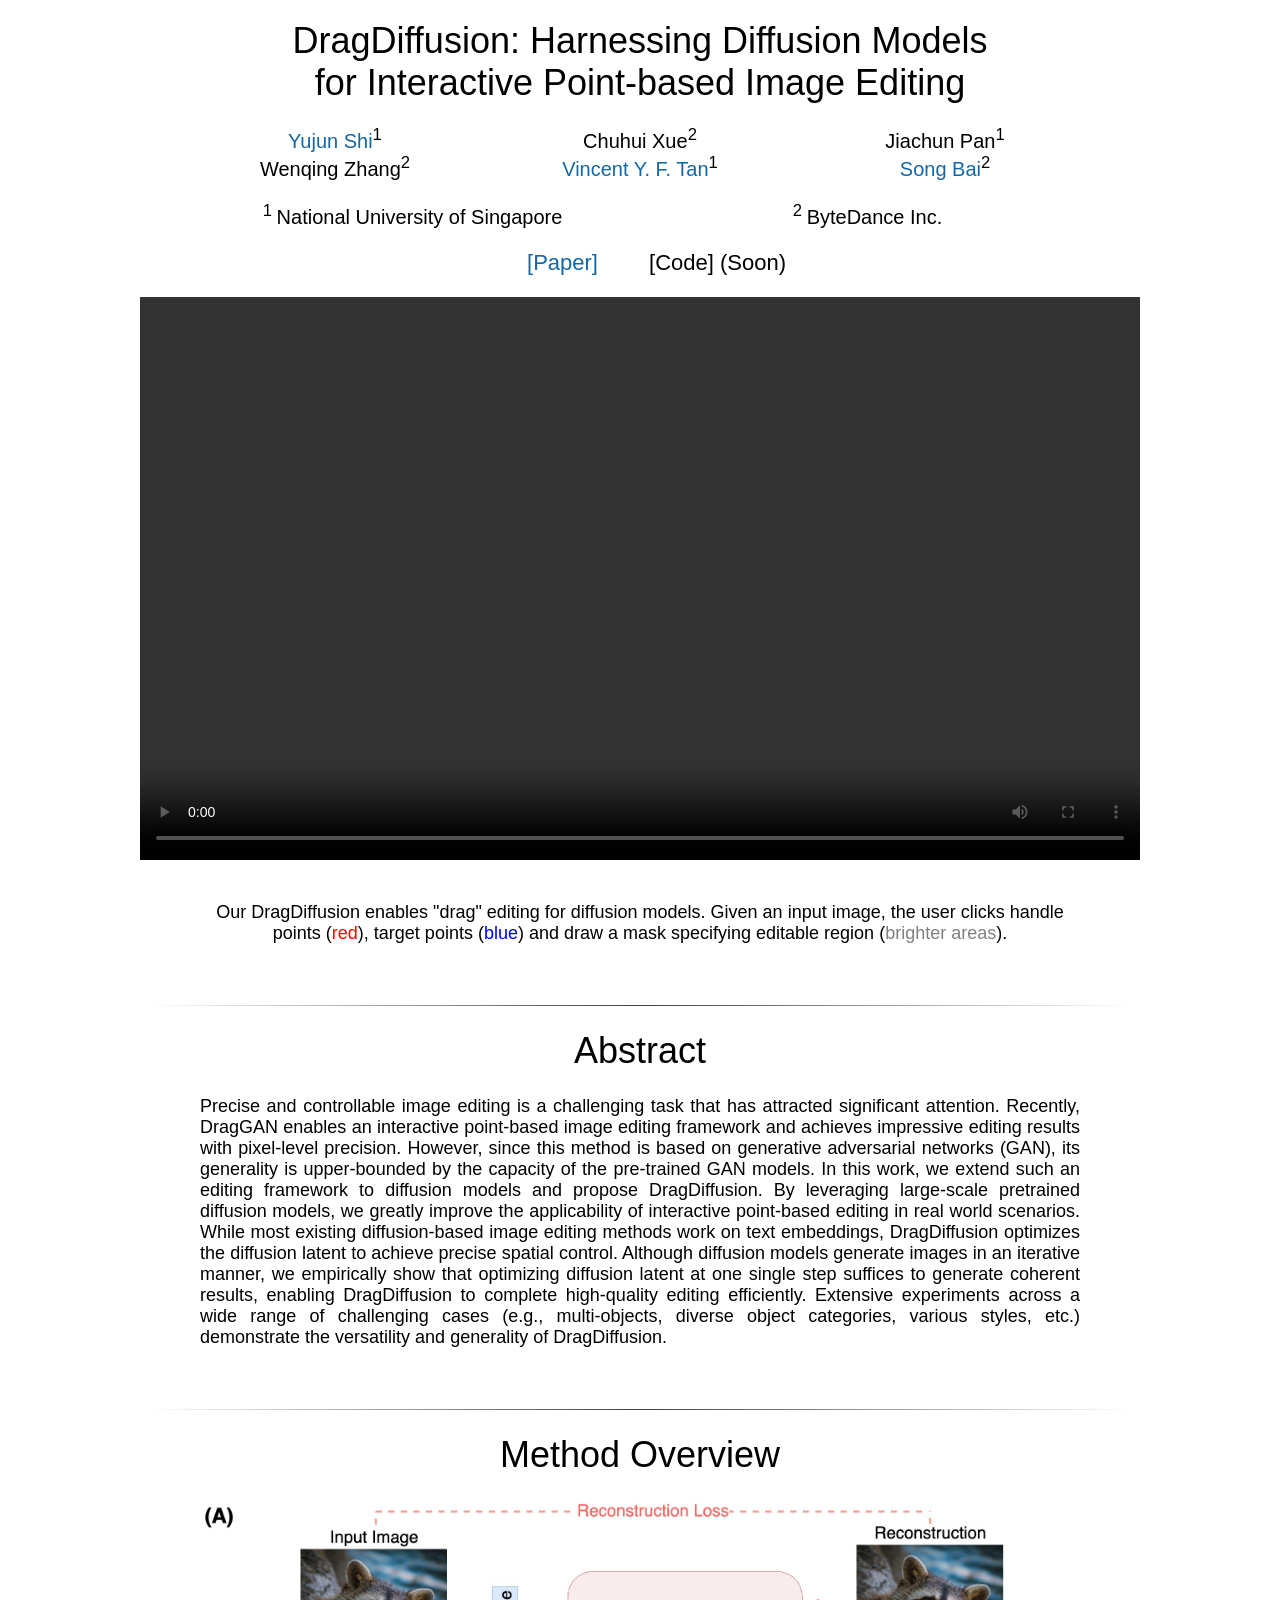
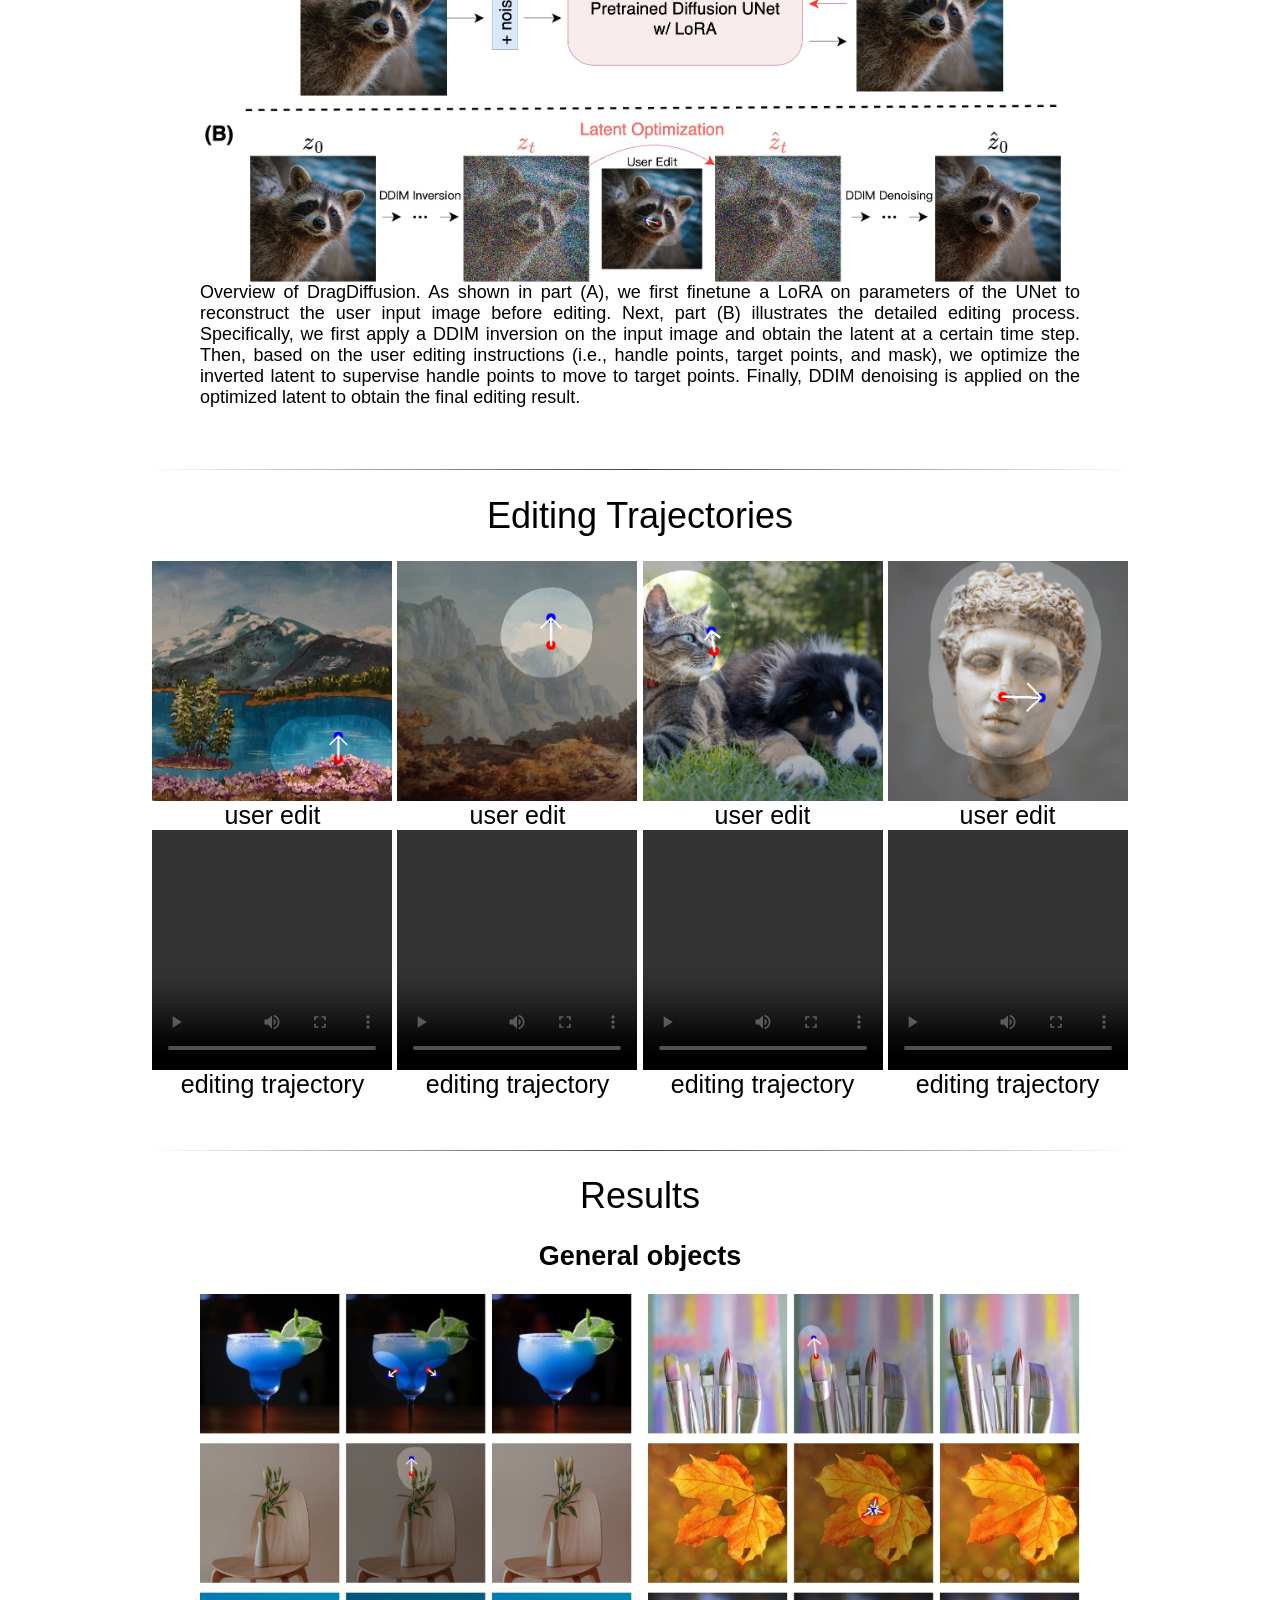
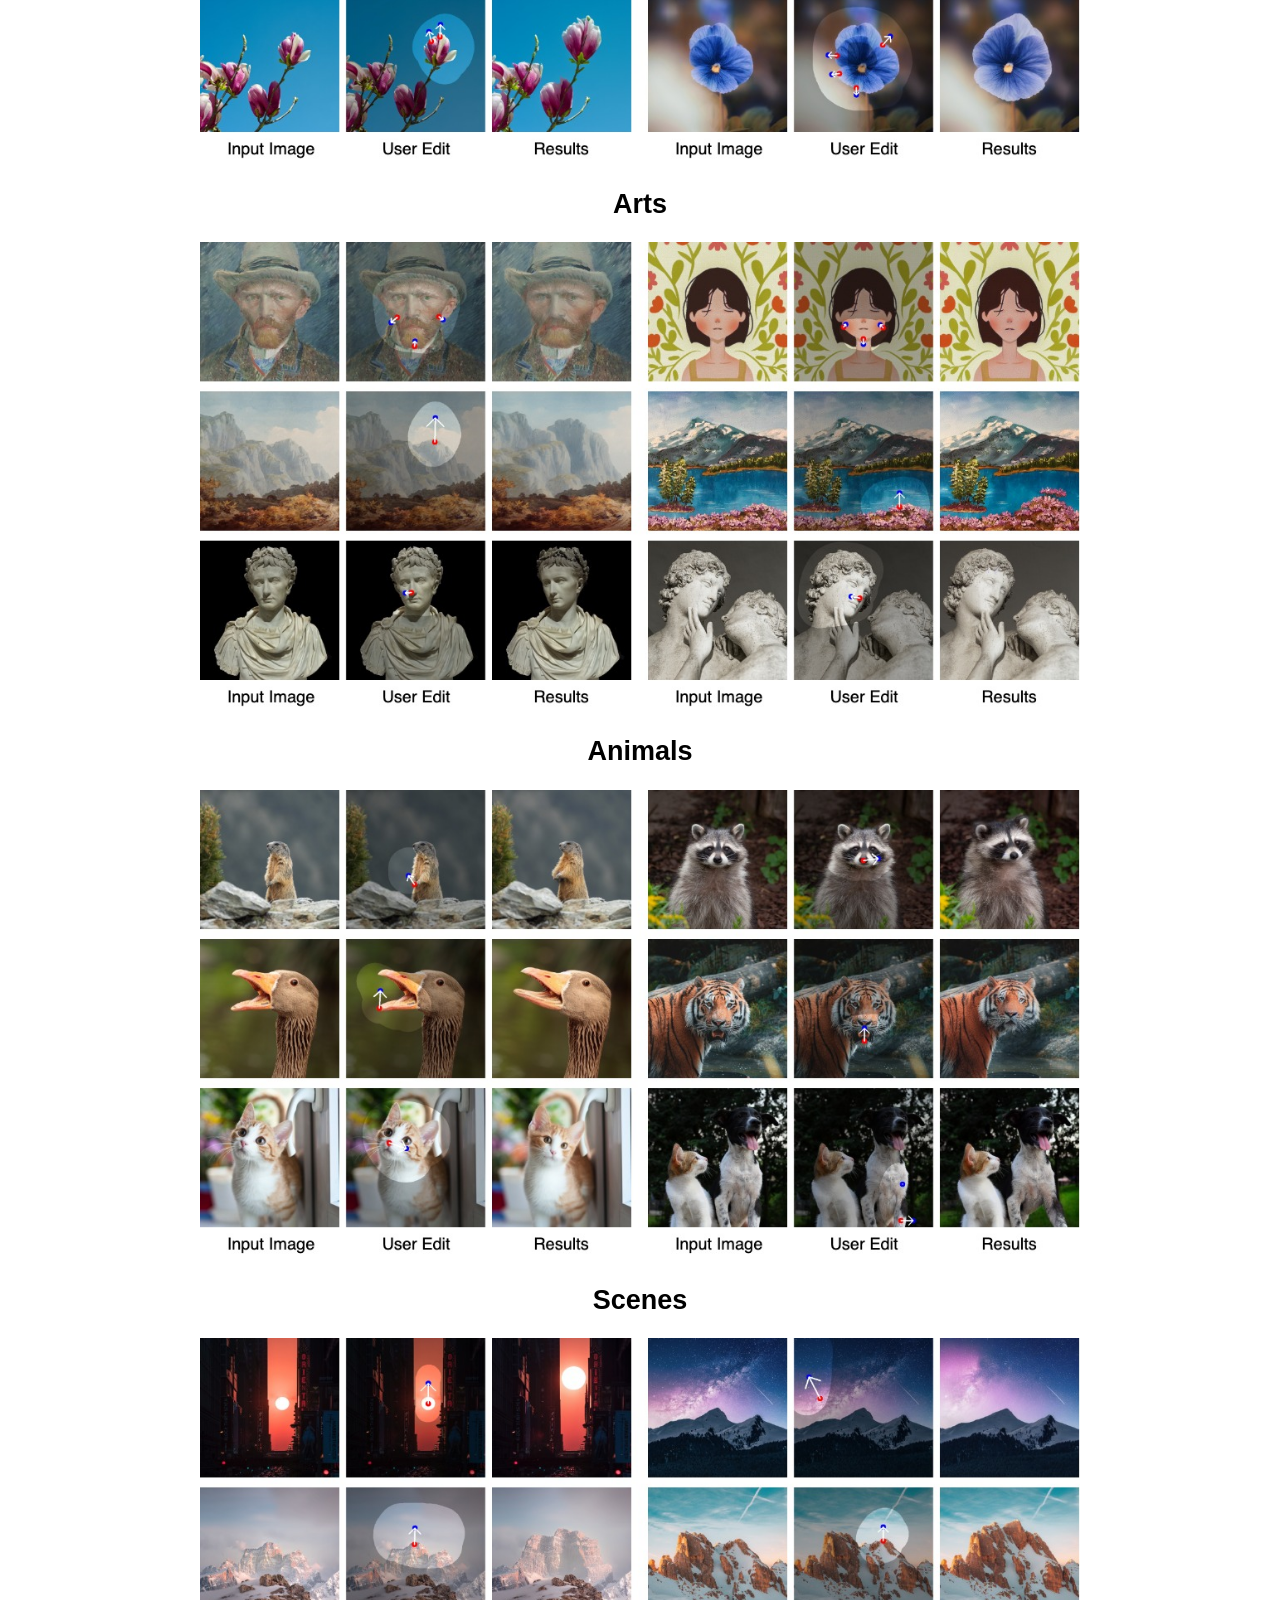
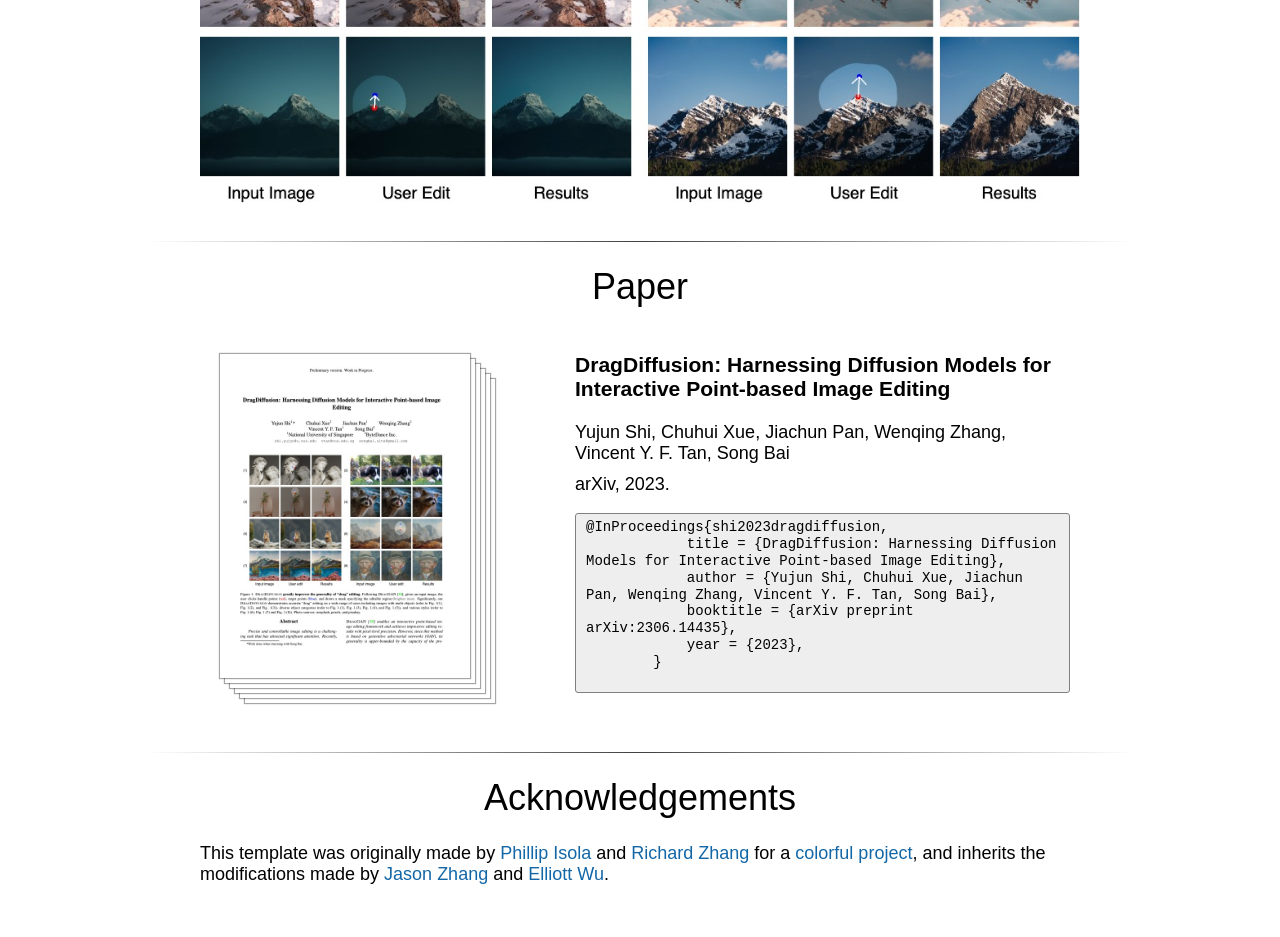
==== projects/dragdiffusion.html @ 0a3e0b8f "update video" ====
<script src="http://www.google.com/jsapi" type="text/javascript"></script>
<script type="text/javascript">google.load("jquery", "1.3.2");</script>
<link href="https://fonts.googleapis.com/css2?family=Open+Sans&display=swap"
      rel="stylesheet">
<link rel="stylesheet" type="text/css" href="./drag_diffusion_resources/style.css" media="screen"/>

<html lang="en">
<head>
  	<title>DragDiffusion: Harnessing Diffusion Models for Interactive Point-based Image Editing</title>
      <!-- Facebook automatically scrapes this. Go to https://developers.facebook.com/tools/debug/
          if you update and want to force Facebook to re-scrape. -->
  	<meta property="og:image" content="Path to my teaser.jpg"/>
  	<meta property="og:title" content="DragDiffusion: Harnessing Diffusion Models for Interactive Point-based Image Editing" />
  	<meta property="og:description" content="Paper description." />
    <!-- Twitter automatically scrapes this. Go to https://cards-dev.twitter.com/validator?
        if you update and want to force Twitter to re-scrape. -->
    <meta property="twitter:card"          content="summary" />
    <meta property="twitter:title"         content="DragDiffusion: Harnessing Diffusion Models for Interactive Point-based Image Editing" />
    <meta property="twitter:description"   content="" />
    <meta property="twitter:image"         content="Path to my teaser.jpg" />
    <meta name="viewport" content="width=device-width, initial-scale=1.0">

    <!-- Add your Google Analytics tag here -->
    <script async
            src="https://www.googletagmanager.com/gtag/js?id=UA-97476543-1"></script>
    <script>
        window.dataLayer = window.dataLayer || [];
        function gtag() {
            dataLayer.push(arguments);
        }
        gtag('js', new Date());
        gtag('config', 'UA-97476543-1');
    </script>

</head>

<body>
<div class="container">
    <div class="title">
        DragDiffusion: Harnessing Diffusion Models
        <br>
        for Interactive Point-based Image Editing
    </div>

    <!-- <div class="venue">
        In Conference 20XX
    </div> -->

    <br><br>
    <div class="author">
        <a href="https://yujun-shi.github.io/">Yujun Shi</a><sup>1</sup>
    </div>
    <div class="author">
        Chuhui Xue<sup>2</sup>
    </div>
    <div class="author">
        Jiachun Pan<sup>1</sup>
    </div>
    <div class="author">
        Wenqing Zhang<sup>2</sup>
    </div>
    <div class="author">
        <a href="https://vyftan.github.io/">Vincent Y. F. Tan</a><sup>1</sup>
    </div>
    <div class="author">
        <a href="https://songbai.site/">Song Bai</a><sup>2</sup>
    </div>

    <br><br>

    <div class="affiliation"><sup>1&nbsp;</sup>National University of Singapore</div>
    <div class="affiliation"><sup>2&nbsp;</sup>ByteDance Inc.</div>

    <br><br>

    <div class="links"><a href="https://arxiv.org/abs/2306.14435">[Paper]</a></div>
    <div class="links">[Code] (Soon)</div>

    <br><br>

    <div class="video-with-text">
        <video width="1000" height="563" controls>
            <source src="./drag_diffusion_resources/clip_merge4x_compressed.mp4" type="video/mp4">
        </video>
    </div>

    <br><br><br>
    <p style="width: 80%;text-align: center">
        Our DragDiffusion enables "drag" editing for diffusion models.
        Given an input image, the user clicks handle points (<font color="red">red</font>),
        target points (<font color="blue">blue</font>) and
        draw a mask specifying editable region
        (<font color="gray">brighter areas</font>).
    </p>
    <br><br>
    <hr>


    <h1>Abstract</h1>
    <p style="width: 80%;text-align: justify">
        Precise and controllable image editing is a challenging task that has attracted significant attention.
        Recently, DragGAN enables an interactive point-based image editing framework and achieves impressive
        editing results with pixel-level precision.
        However, since this method is based on generative adversarial networks (GAN),
        its generality is upper-bounded by the capacity of the pre-trained GAN models.
        In this work, we extend such an editing framework to diffusion models and
        propose DragDiffusion. By leveraging large-scale pretrained diffusion models,
        we greatly improve the applicability of interactive point-based editing in real world scenarios.
        While most existing diffusion-based image editing methods work on text embeddings,
        DragDiffusion optimizes the diffusion latent to achieve precise spatial control.
        Although diffusion models generate images in an iterative manner,
        we empirically show that optimizing diffusion latent at one single step suffices to
        generate coherent results, enabling DragDiffusion to complete high-quality editing efficiently.
        Extensive experiments across a wide range of challenging cases
        (e.g., multi-objects, diverse object categories, various styles, etc.)
        demonstrate the versatility and generality of DragDiffusion.
    </p>

    <br><br>
    <hr>

    <h1>Method Overview</h1>
    <img style="width: 80%;" src="./drag_diffusion_resources/method_v3.jpg"
         alt="Method overview figure"/>
    <br>
    <p style="width: 80%;text-align: justify">
        Overview of DragDiffusion.
        As shown in part (A), we first finetune a LoRA on parameters of the UNet to reconstruct
        the user input image before editing.
        Next, part (B) illustrates the detailed editing process.
        Specifically, we first apply a DDIM inversion on the input image
        and obtain the latent at a certain time step.
        Then, based on the user editing instructions (i.e., handle points, target points, and mask),
        we optimize the inverted latent to supervise handle points to move to target points.
        Finally, DDIM denoising is applied on the optimized latent to obtain
        the final editing result.
    </p>

    <br><br>

    <hr>
    <h1>Editing Trajectories</h1>
    <div class="img-with-text">
        <img width="240" height="240" src="./drag_diffusion_resources/user_edit_oilpaint.png"/>
        <figcaption style="font-size:25px">user edit</figcaption>
    </div>
    <div class="img-with-text">
        <img width="240" height="240" src="./drag_diffusion_resources/user_edit_oilpaint_mountain.png"/>
        <figcaption style="font-size:25px">user edit</figcaption>
    </div>
    <div class="img-with-text">
        <img width="240" height="240" src="./drag_diffusion_resources/user_edit_cat_dog.png"/>
        <figcaption style="font-size:25px">user edit</figcaption>
    </div>
    <div class="img-with-text">
        <img width="240" height="240" src="./drag_diffusion_resources/user_edit_sculpture.png"/>
        <figcaption style="font-size:25px">user edit</figcaption>
    </div>

    <div class="video-with-text">
        <video width="240" height="240" controls>
            <source src="./drag_diffusion_resources/oilpaint_shorter.mp4" type="video/mp4">
        </video>
    <figcaption style="font-size:25px">editing trajectory</figcaption>
    </div>
    <div class="video-with-text">
        <video width="240" height="240" controls>
            <source src="./drag_diffusion_resources/oilpaint_mountain.mp4" type="video/mp4">
        </video>
    <figcaption style="font-size:25px">editing trajectory</figcaption>
    </div>
    <div class="video-with-text">
        <video width="240" height="240" controls>
            <source src="./drag_diffusion_resources/cat_dog.mp4" type="video/mp4">
        </video>
    <figcaption style="font-size:25px">editing trajectory</figcaption>
    </div>
    <div class="video-with-text">
        <video width="240" height="240" controls>
            <source src="./drag_diffusion_resources/sculpture.mp4" type="video/mp4">
        </video>
    <figcaption style="font-size:25px">editing trajectory</figcaption>
    </div>
    <br><br><br>
    <hr>

    <h1>Results</h1>
    <h2>General objects</h2>
    <img style="width: 80%;" src="./drag_diffusion_resources/general_object.jpg"
         alt="Results figure"/>

    <h2>Arts</h2>
    <img style="width: 80%;" src="./drag_diffusion_resources/art.jpg"
         alt="Results figure"/>

    <h2>Animals</h2>
    <img style="width: 80%;" src="./drag_diffusion_resources/animal.jpg"
         alt="Results figure"/>

    <h2>Scenes</h2>
    <img style="width: 80%;" src="./drag_diffusion_resources/scene.jpg"
         alt="Results figure"/>


    <br><br>
    <hr>

    <h1>Paper</h1>
    <div class="paper-thumbnail">
        <a href="https://arxiv.org/abs/2306.14435">
            <img class="layered-paper-big" width="100%" src="./drag_diffusion_resources/paper.jpg" alt="Paper thumbnail"/>
        </a>
    </div>
    <div class="paper-info">
        <h3>DragDiffusion: Harnessing Diffusion Models for Interactive Point-based Image Editing</h3>
        <p>Yujun Shi, Chuhui Xue, Jiachun Pan, Wenqing Zhang, Vincent Y. F. Tan, Song Bai</p>
        <p>arXiv, 2023.</p>
        <pre><code>@InProceedings{shi2023dragdiffusion,
            title = {DragDiffusion: Harnessing Diffusion Models for Interactive Point-based Image Editing},
            author = {Yujun Shi, Chuhui Xue, Jiachun Pan, Wenqing Zhang, Vincent Y. F. Tan, Song Bai},
            booktitle = {arXiv preprint arXiv:2306.14435},
            year = {2023},
        }
        </code></pre>
    </div>

    <br><br>
    <hr>

    <h1>Acknowledgements</h1>
    <p style="width: 80%;">
        This template was originally made by <a href="http://web.mit.edu/phillipi/">Phillip Isola</a> and <a href="http://richzhang.github.io/">Richard Zhang</a> for a <a href="http://richzhang.github.io/colorization/">colorful project</a>, and inherits the modifications made by <a href="https://github.com/jasonyzhang/webpage-template">Jason Zhang</a> and <a href="https://github.com/elliottwu/webpage-template">Elliott Wu</a>.
    </p>

    <br><br>
</div>

</body>

</html>
---- projects/drag_diffusion_resources/style.css ----
body {
    margin: 0 auto;
    font-family: "HelveticaNeue-Light", "Helvetica Neue Light", "Helvetica Neue", Helvetica, Arial, "Lucida Grande", sans-serif;
    font-size: 18px;
}

.container {
    margin: 0 auto;
    width: 100%;
    max-width: 1100px;
    text-align: center;
    display: block;
}

.title {
    font-size: 36px;
    margin-top: 20px;
    width: 90%;
}

.venue {
    font-size: 22px;
    margin-top: 20px;
    width: 90%;
}

.author {
    width: 95%;
    max-width: 300px;
    font-size: 20px;
}

.affiliation {
    font-size: 20px;
    width: 95%;
    max-width: 450px;
}

.links {
    font-size: 22px;
    width: 95%;
    max-width: 150px;
}

.video-container {
    position: relative;
    overflow: hidden;
    width: 80%;
    padding-top: 45%; /* Formula for 16:9 Aspect Ratio: width * 9 / 16 */
}

.video-container iframe {
    position: absolute;
    top: 0;
    left: 0;
    bottom: 0;
    right: 0;
    width: 100%;
    height: 100%;
}

.paper-thumbnail {
    margin: 0 auto;
    width: 40%;
    max-width: 250px;
    display: inline-block;
    vertical-align: top;
    padding: 2% 10% 4% 0;
}

.paper-info {
    width: 45%;
    display: inline-block;
    vertical-align: top;
}

@media (max-width: 999px) {
    .paper-thumbnail {
        width: 60%;
    }

    .paper-info {
        width: 80%;
    }
}


p {
    text-align: left;
    margin: 0 auto;
    margin-bottom: 10px;
}

h1 {
    font-weight: 300;
    text-align: center;
}

h2 {
    text-align: center;
}

h3 {
    text-align: left;
}

h4 {
    text-align: left;
}

h5 {
    text-align: left;
}

div {
    display: inline-block;
}

hr {
    border: 0;
    height: 1px;
    background-image: linear-gradient(to right, rgba(0, 0, 0, 0), rgba(0, 0, 0, 0.75), rgba(0, 0, 0, 0));
    width: 90%;
}

pre {
    overflow-x: auto;
    text-align: left;
    border: 1px solid grey;
    border-radius: 3px;
    background: #eeeeee;
    padding: 5px 5px 5px 10px;
    line-height: 1.2;
    white-space: pre-wrap;
}

pre code {
    text-align: left;
    word-wrap: normal;
    white-space: pre-wrap;
    font-size: 14px;
}

a:link, a:visited {
    color: #1367a7;
    text-decoration: none;
}

a:hover {
    color: #208799;
}

.layered-paper-big {
    /* modified from: http://css-tricks.com/snippets/css/layered-paper/ */
    box-shadow:
            0px 0px 1px 1px rgba(0,0,0,0.35), /* The top layer shadow */
            5px 5px 0 0px #fff, /* The second layer */
            5px 5px 1px 1px rgba(0,0,0,0.35), /* The second layer shadow */
            10px 10px 0 0px #fff, /* The third layer */
            10px 10px 1px 1px rgba(0,0,0,0.35), /* The third layer shadow */
            15px 15px 0 0px #fff, /* The fourth layer */
            15px 15px 1px 1px rgba(0,0,0,0.35), /* The fourth layer shadow */
            20px 20px 0 0px #fff, /* The fifth layer */
            20px 20px 1px 1px rgba(0,0,0,0.35), /* The fifth layer shadow */
            25px 25px 0 0px #fff, /* The fifth layer */
            25px 25px 1px 1px rgba(0,0,0,0.35); /* The fifth layer shadow */
    margin-left: 10px;
    margin-right: 45px;
}
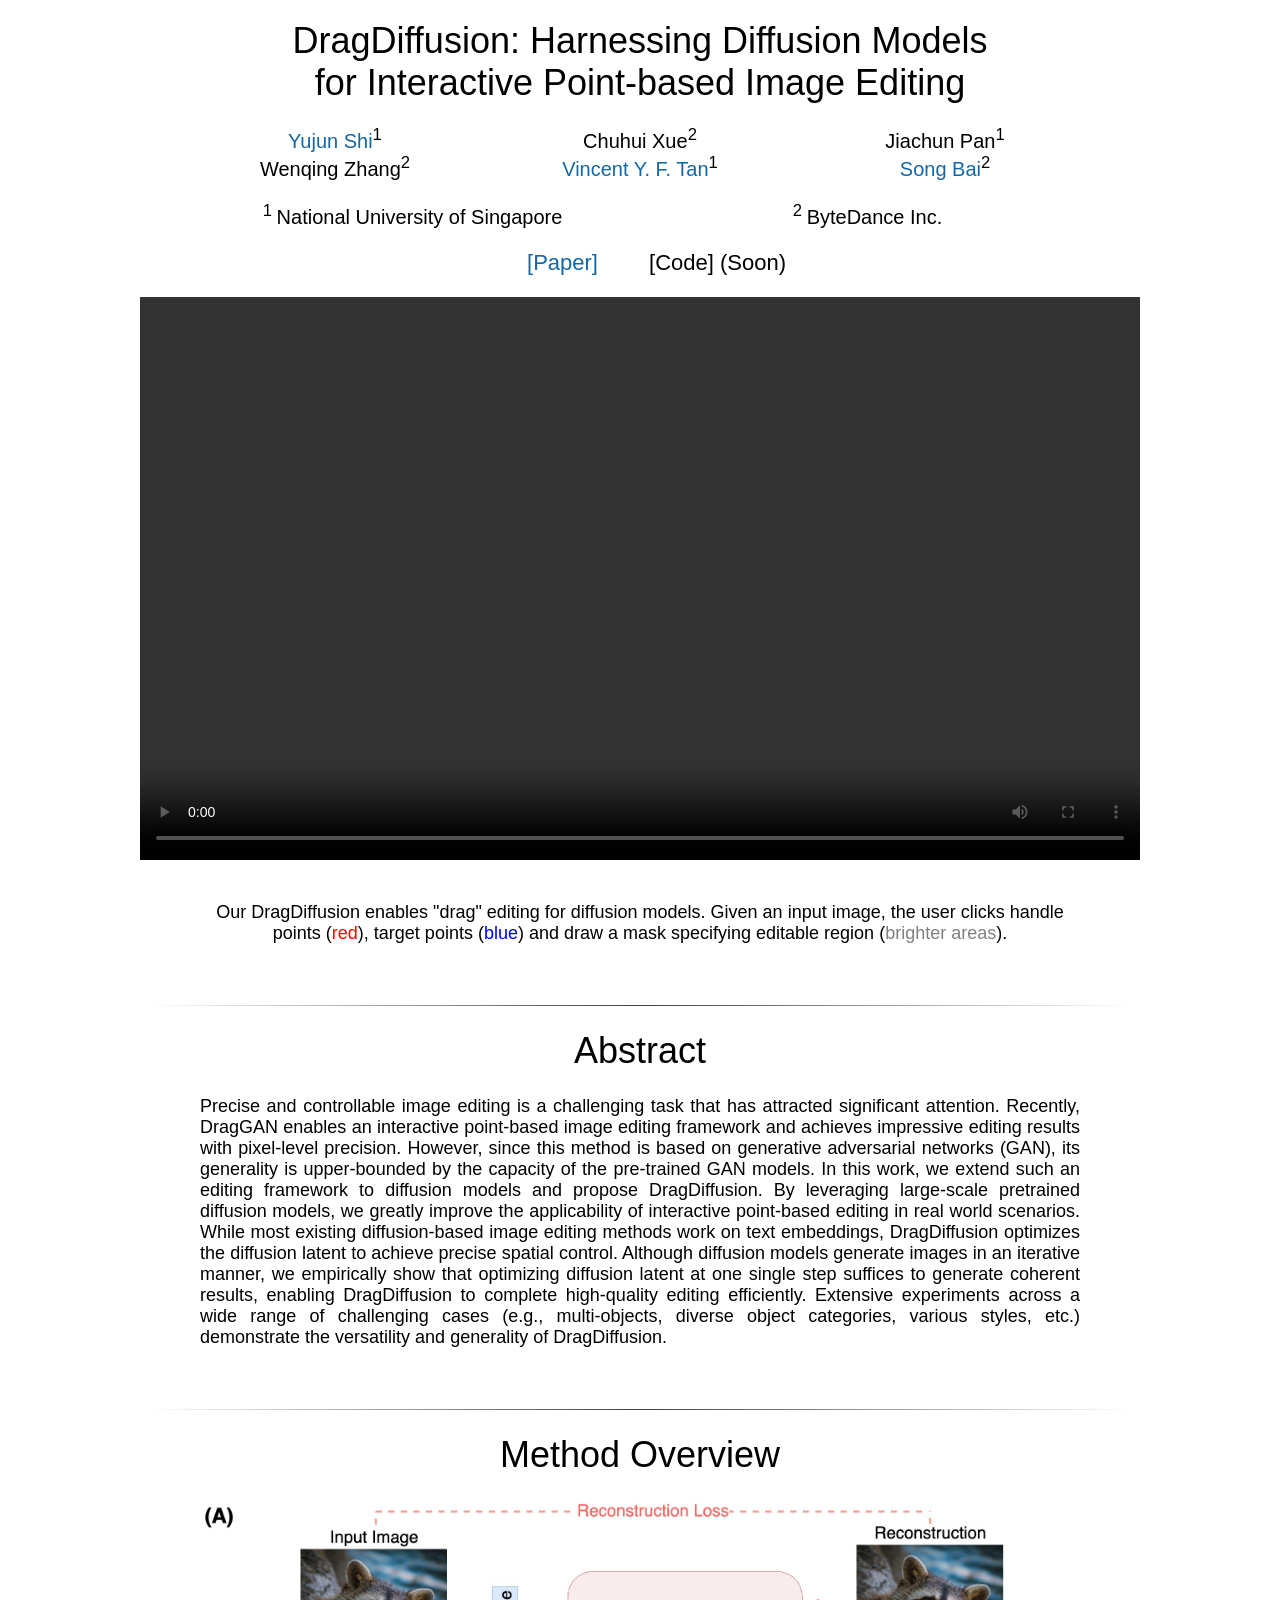
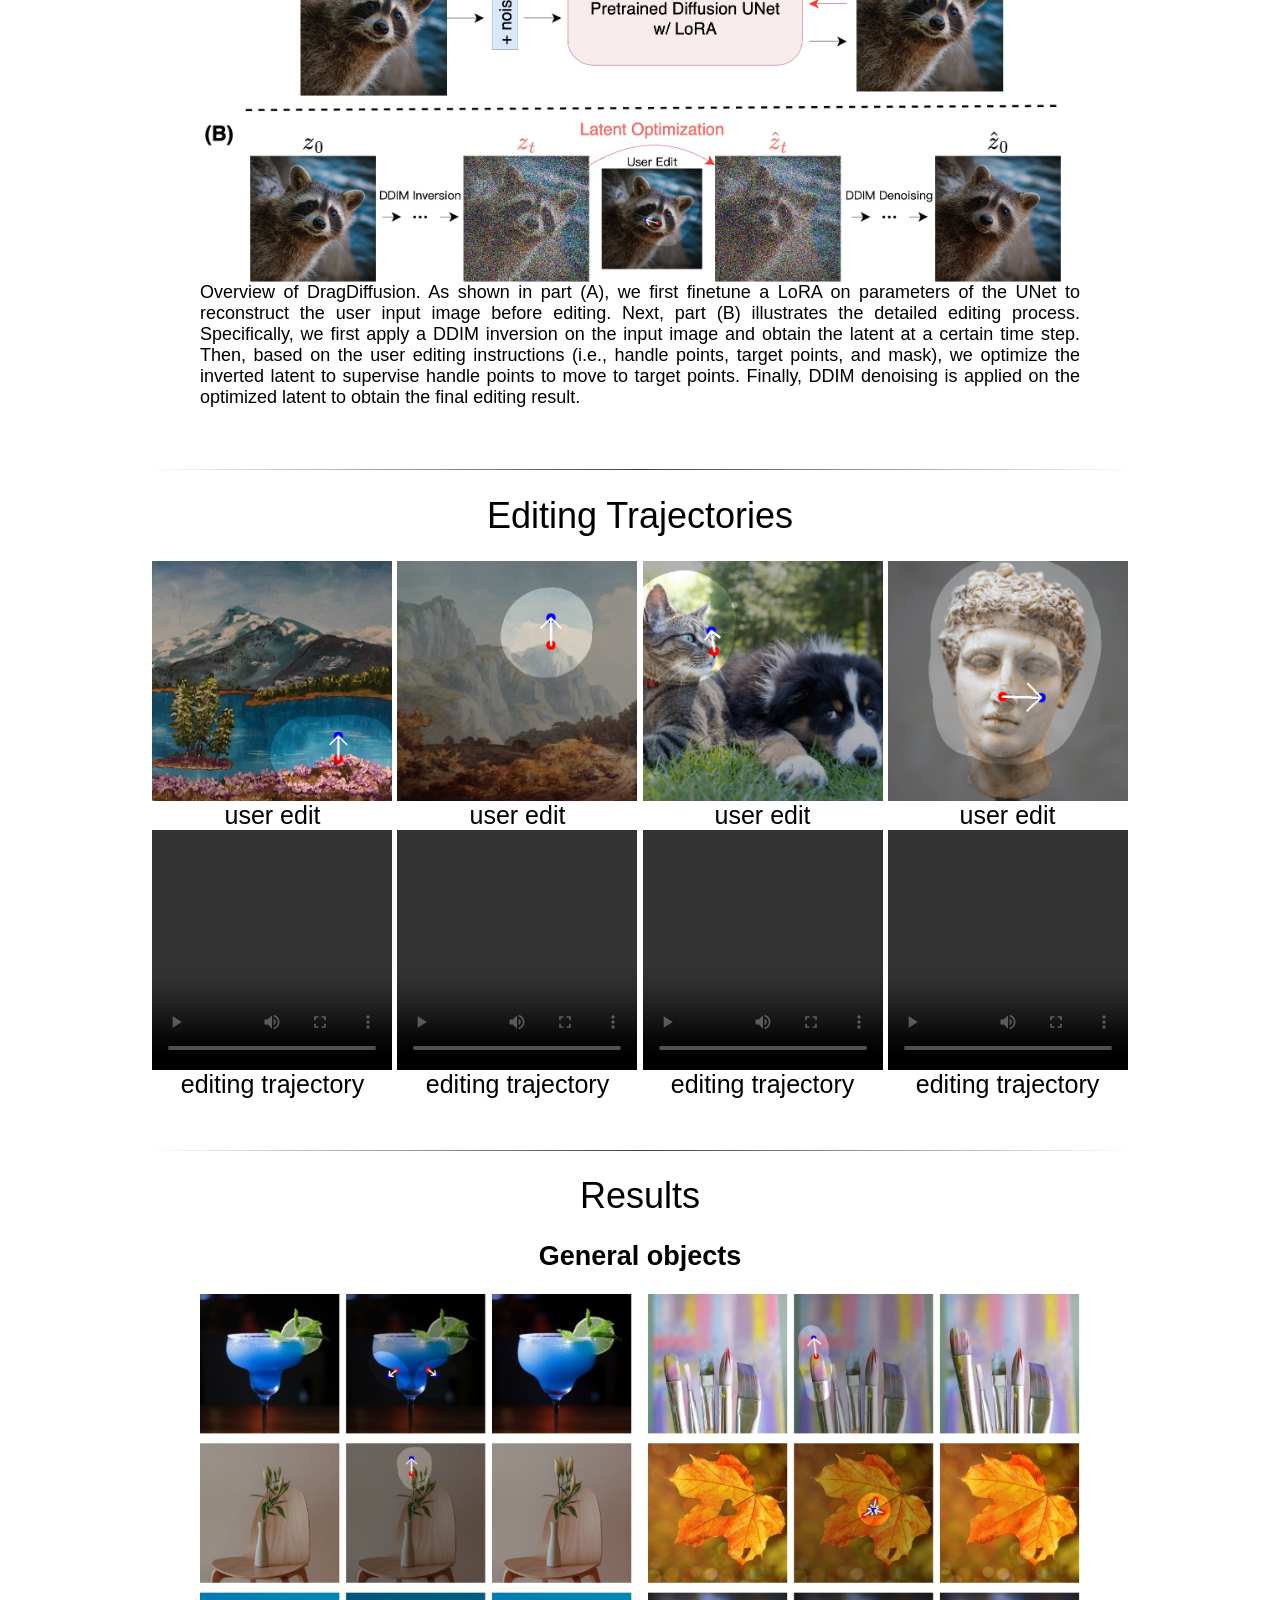
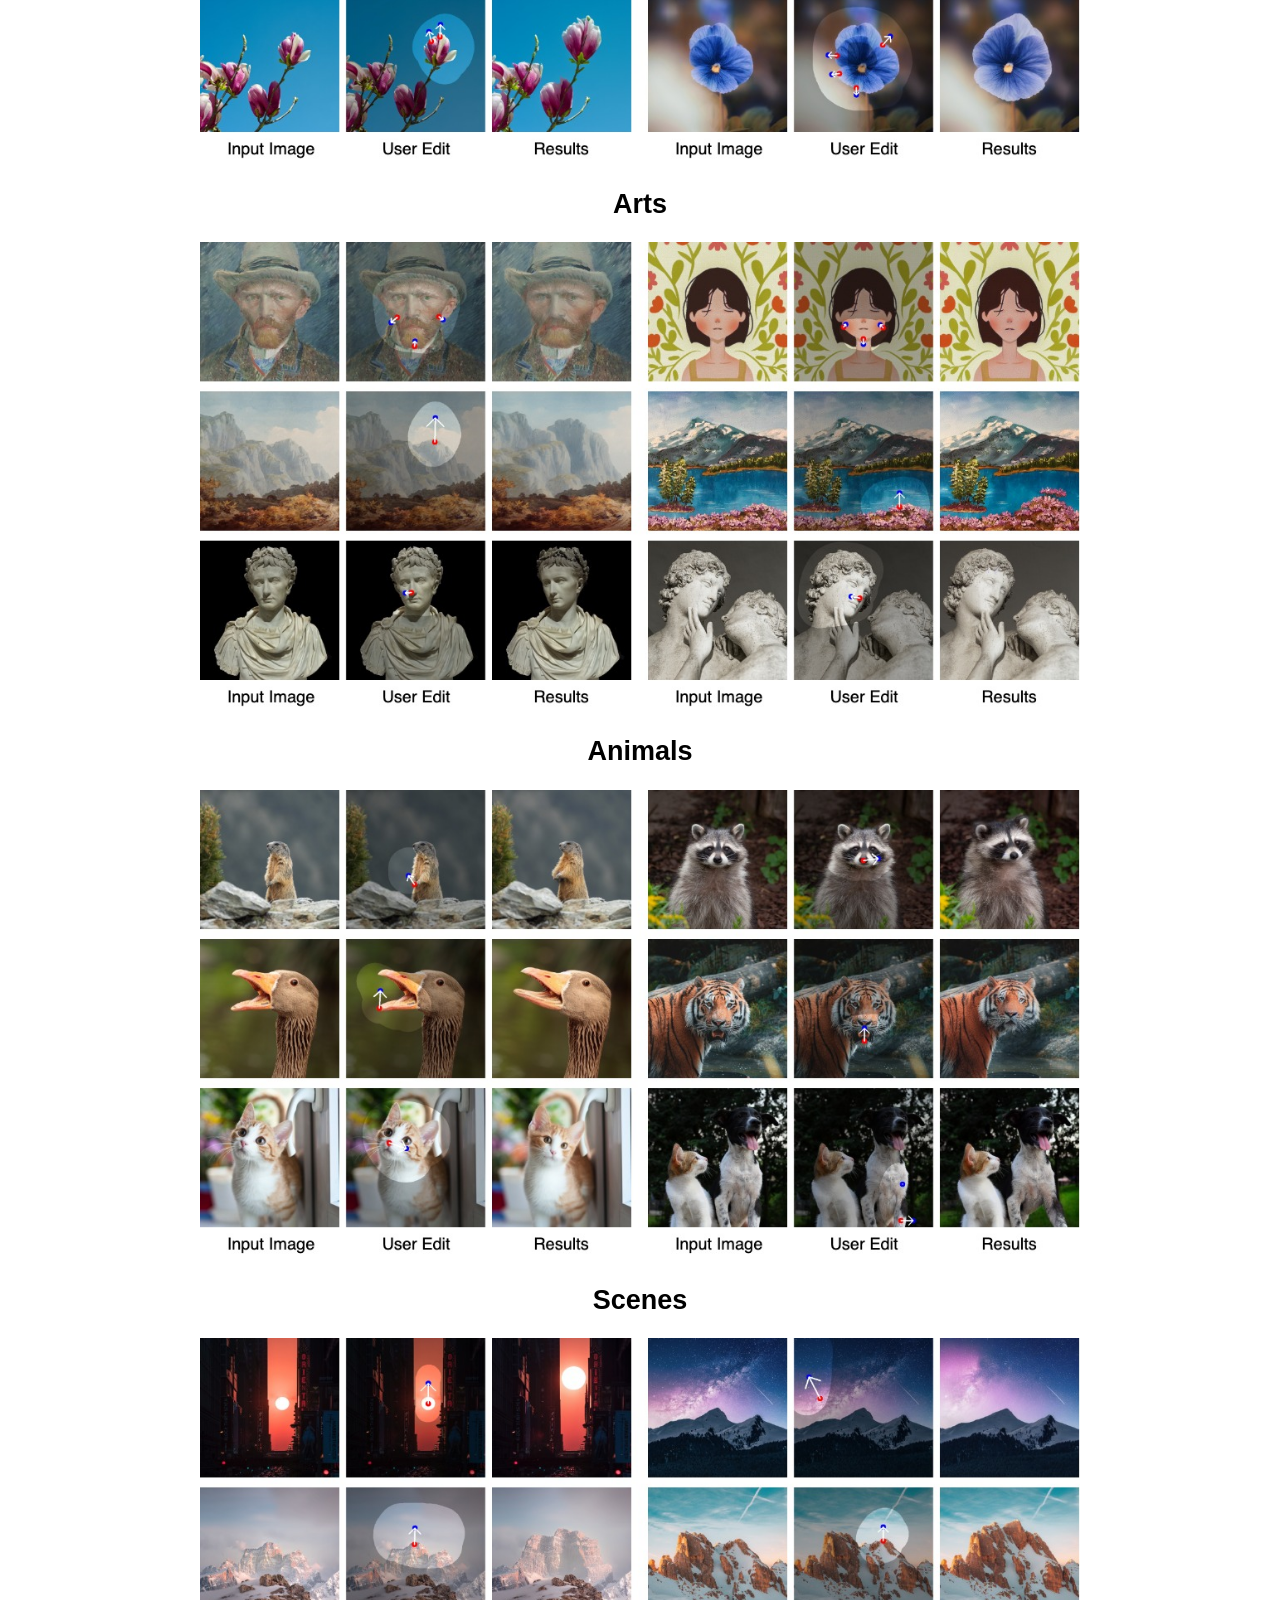
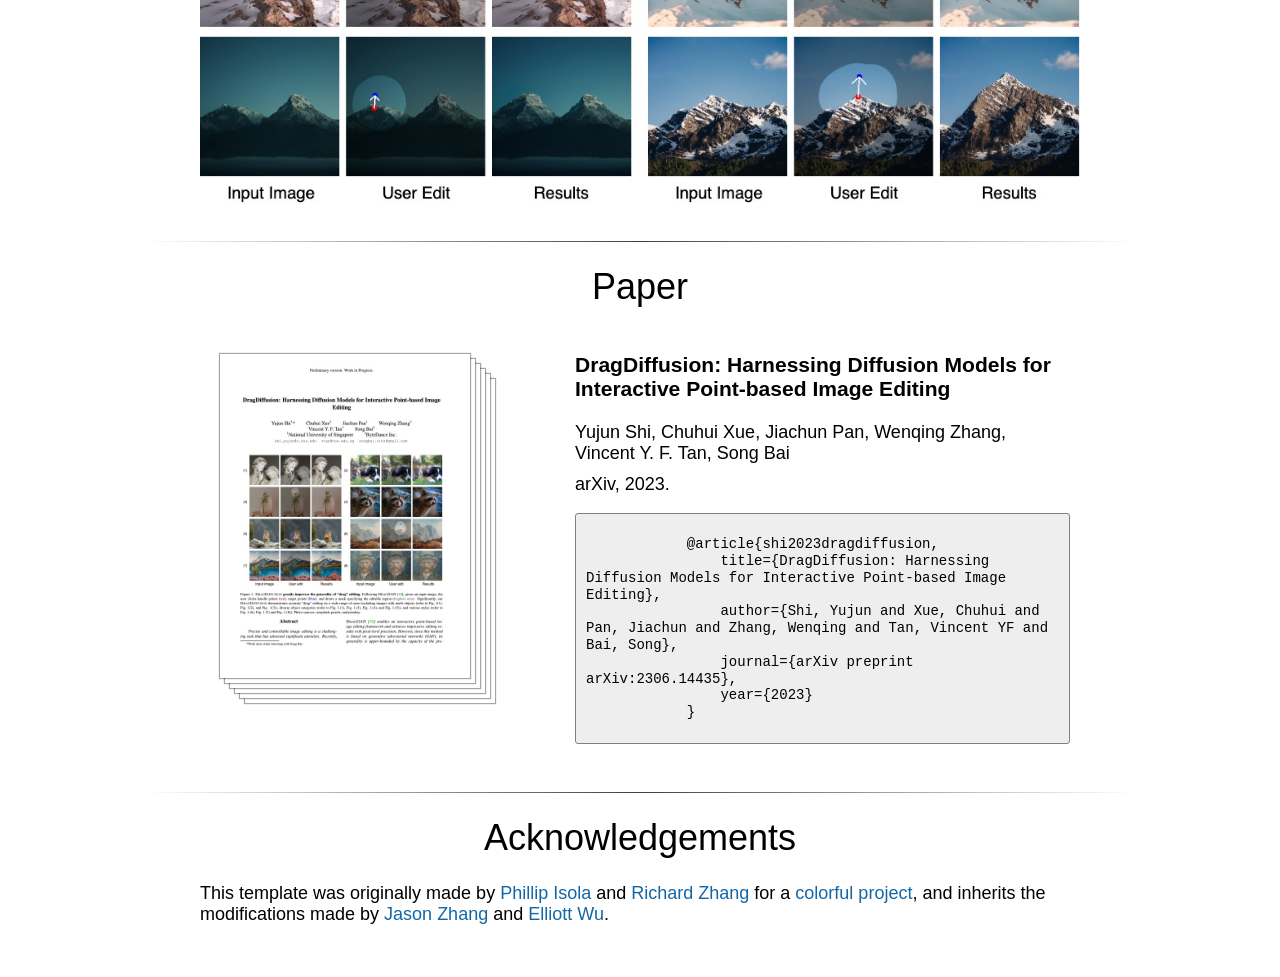
==== commit bbaab757: "update reference" ====
--- a/projects/dragdiffusion.html
+++ b/projects/dragdiffusion.html
@@ -215,12 +215,13 @@
         <h3>DragDiffusion: Harnessing Diffusion Models for Interactive Point-based Image Editing</h3>
         <p>Yujun Shi, Chuhui Xue, Jiachun Pan, Wenqing Zhang, Vincent Y. F. Tan, Song Bai</p>
         <p>arXiv, 2023.</p>
-        <pre><code>@InProceedings{shi2023dragdiffusion,
-            title = {DragDiffusion: Harnessing Diffusion Models for Interactive Point-based Image Editing},
-            author = {Yujun Shi, Chuhui Xue, Jiachun Pan, Wenqing Zhang, Vincent Y. F. Tan, Song Bai},
-            booktitle = {arXiv preprint arXiv:2306.14435},
-            year = {2023},
-        }
+        <pre><code>
+            @article{shi2023dragdiffusion,
+                title={DragDiffusion: Harnessing Diffusion Models for Interactive Point-based Image Editing},
+                author={Shi, Yujun and Xue, Chuhui and Pan, Jiachun and Zhang, Wenqing and Tan, Vincent YF and Bai, Song},
+                journal={arXiv preprint arXiv:2306.14435},
+                year={2023}
+            }
         </code></pre>
     </div>
 
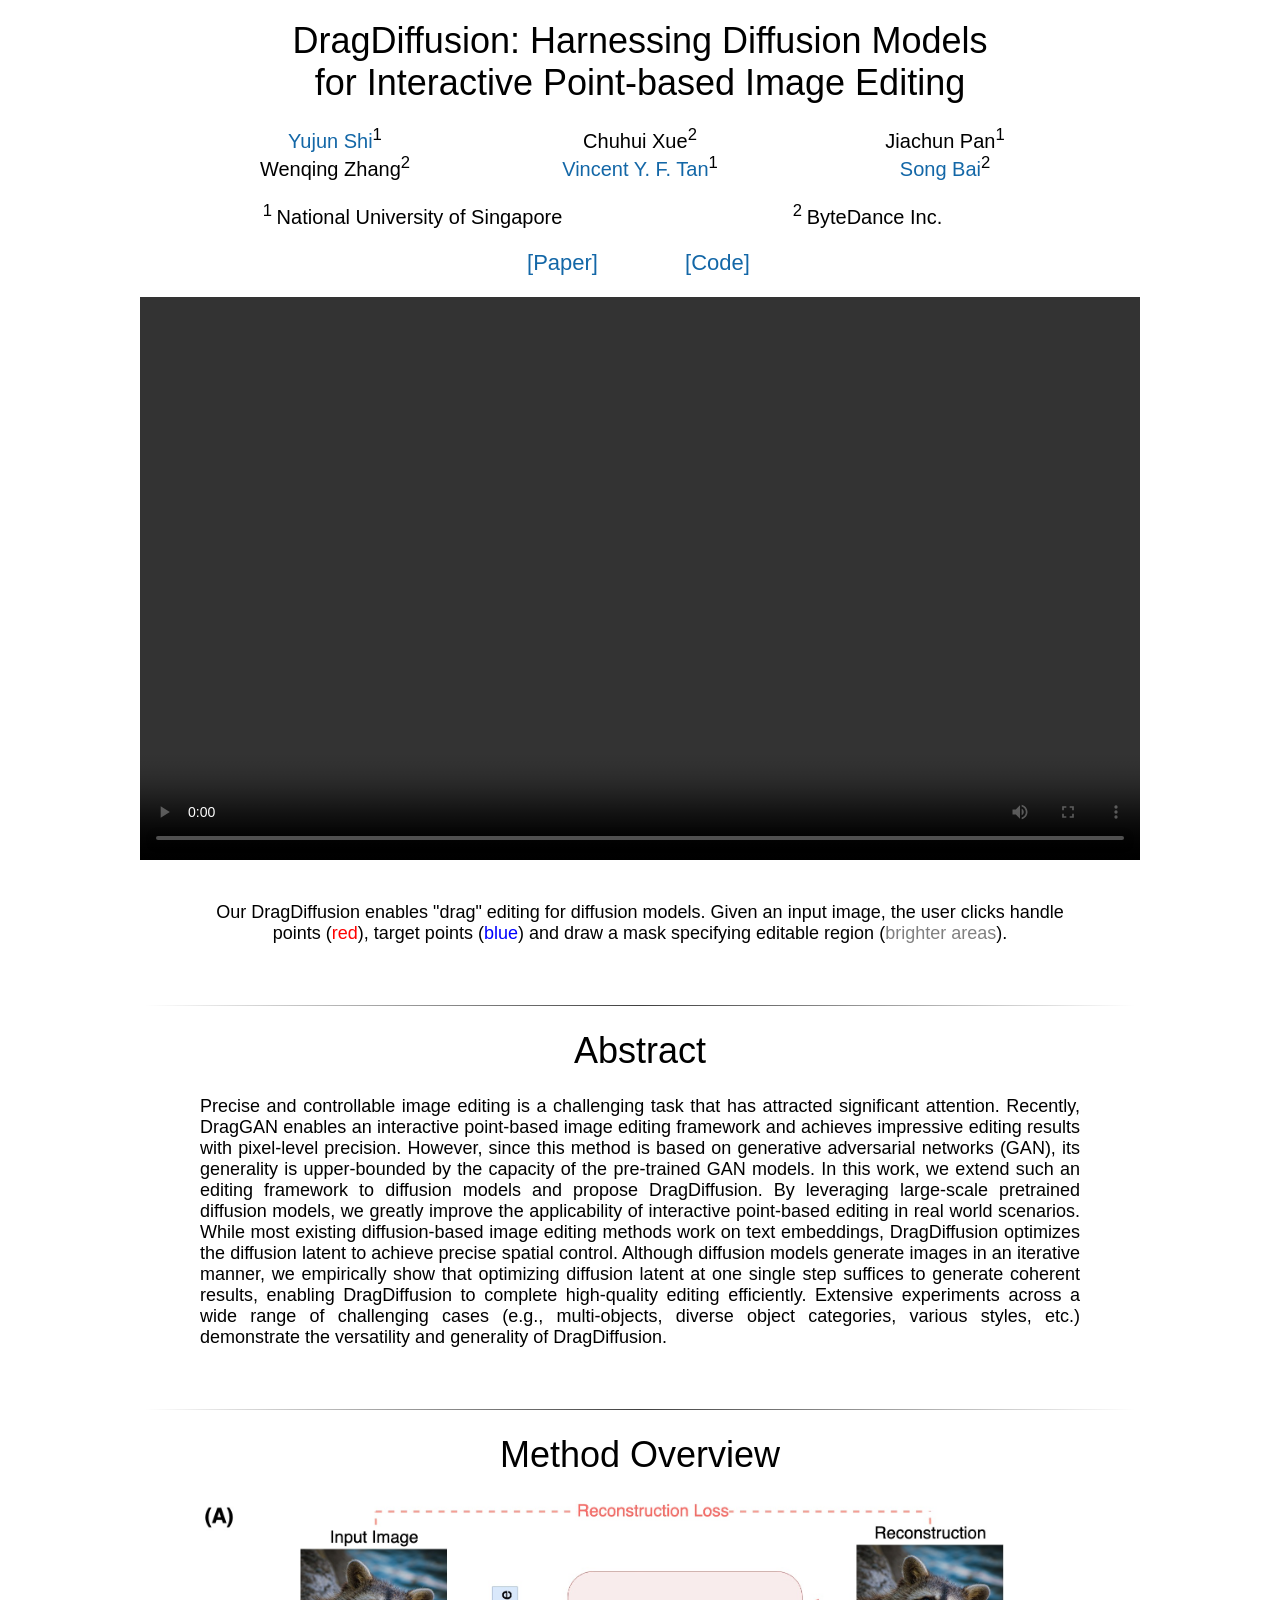
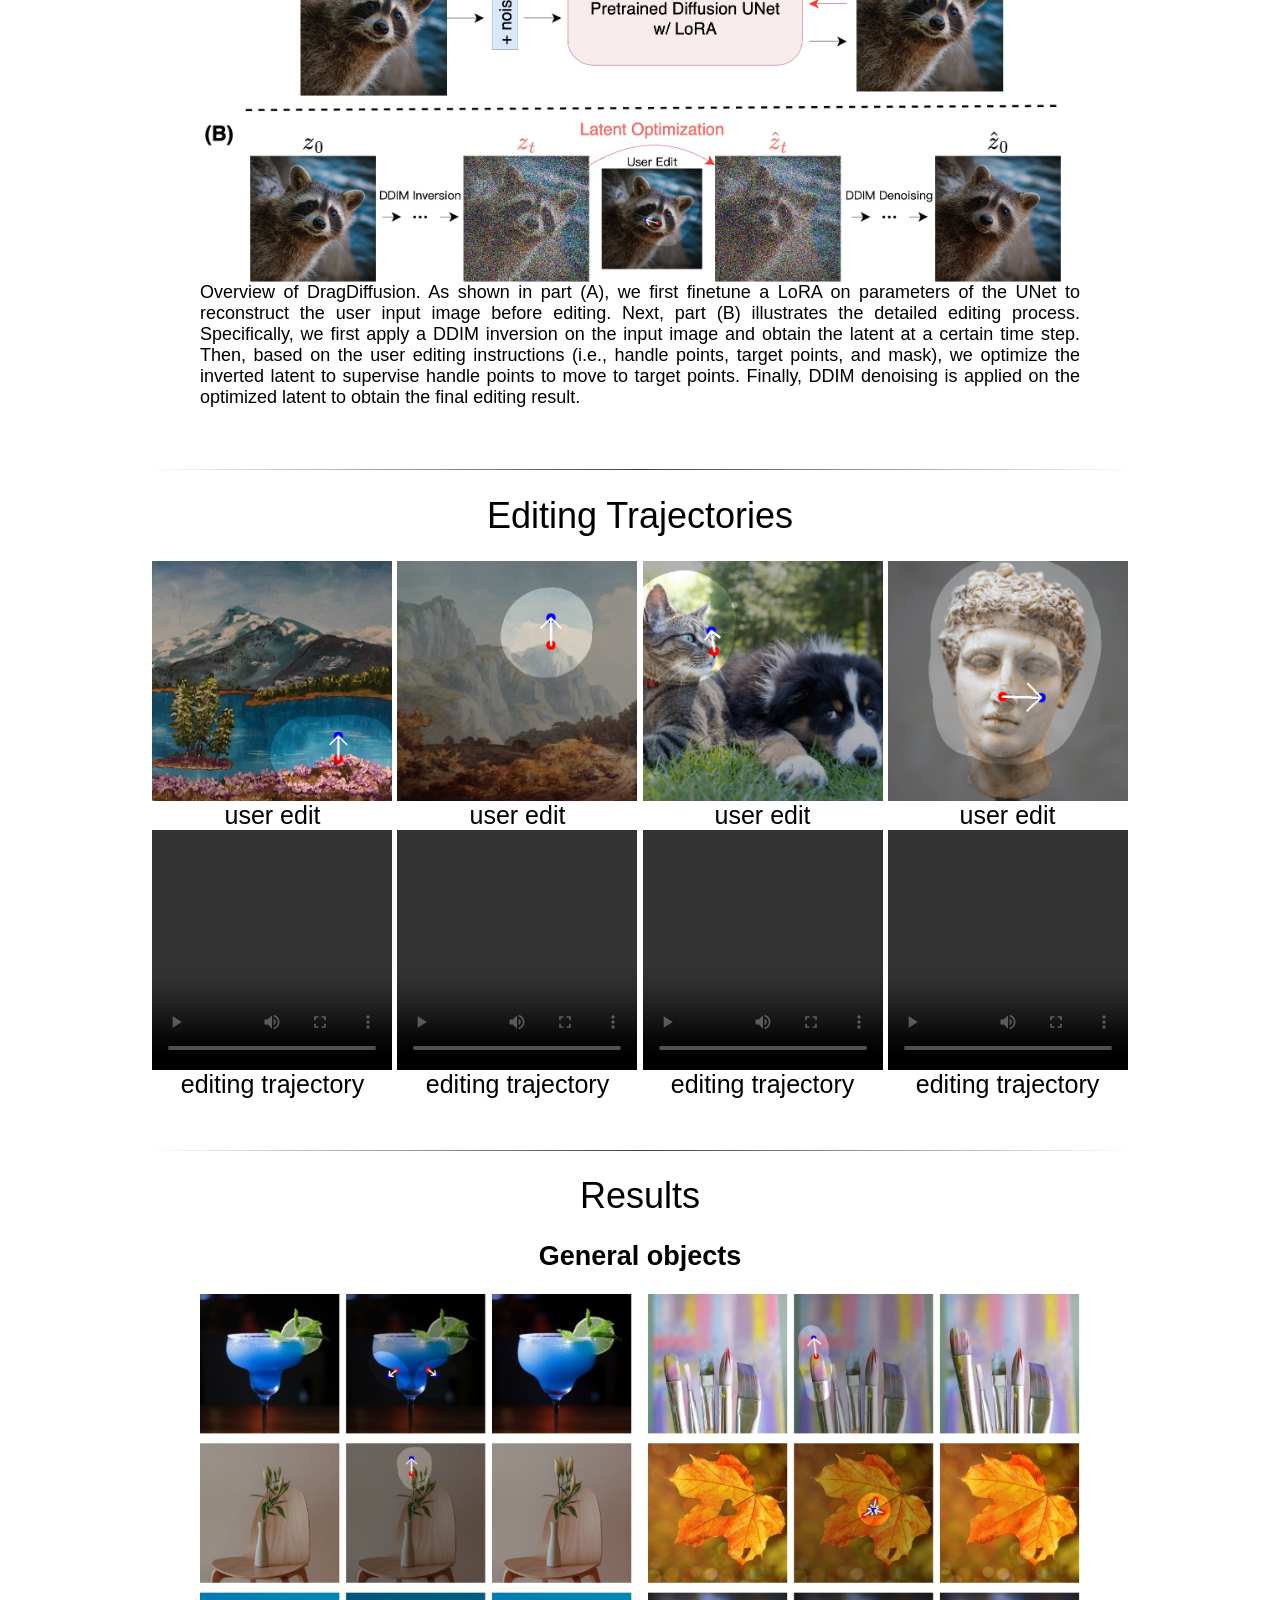
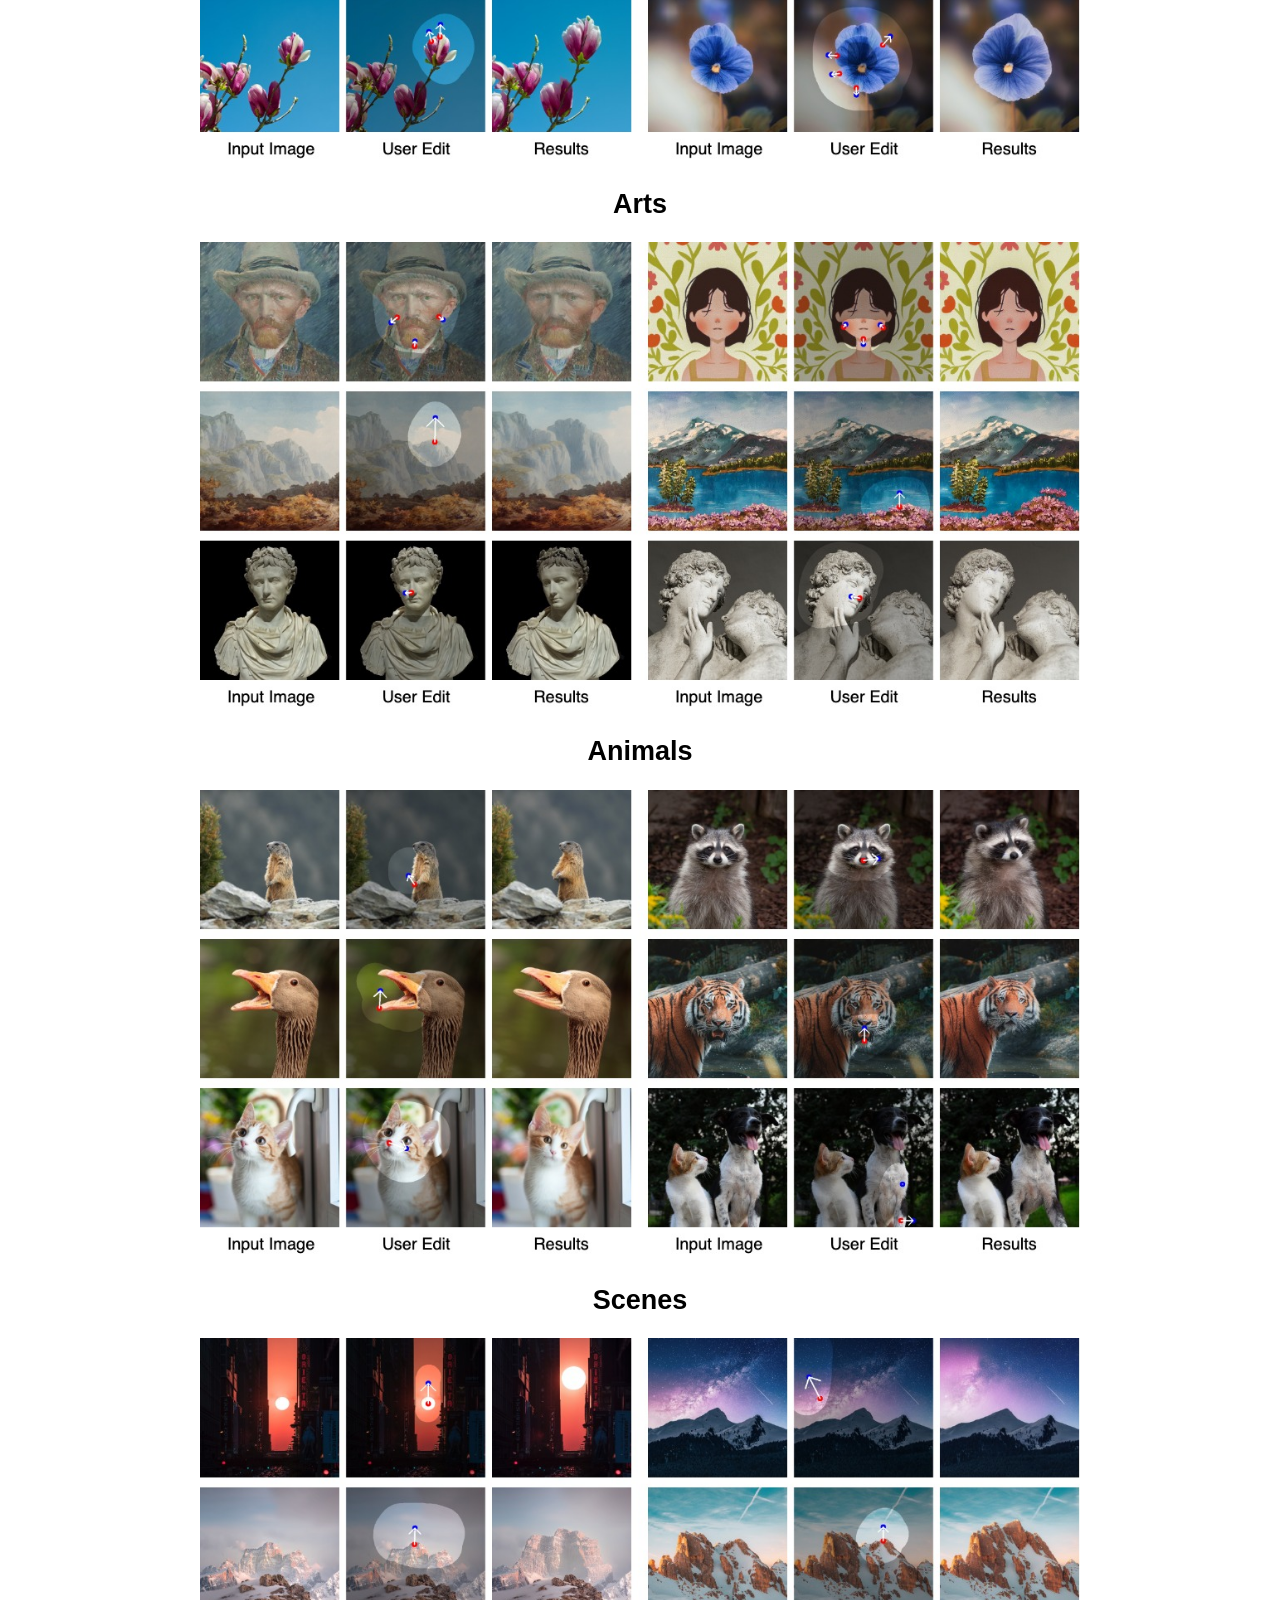
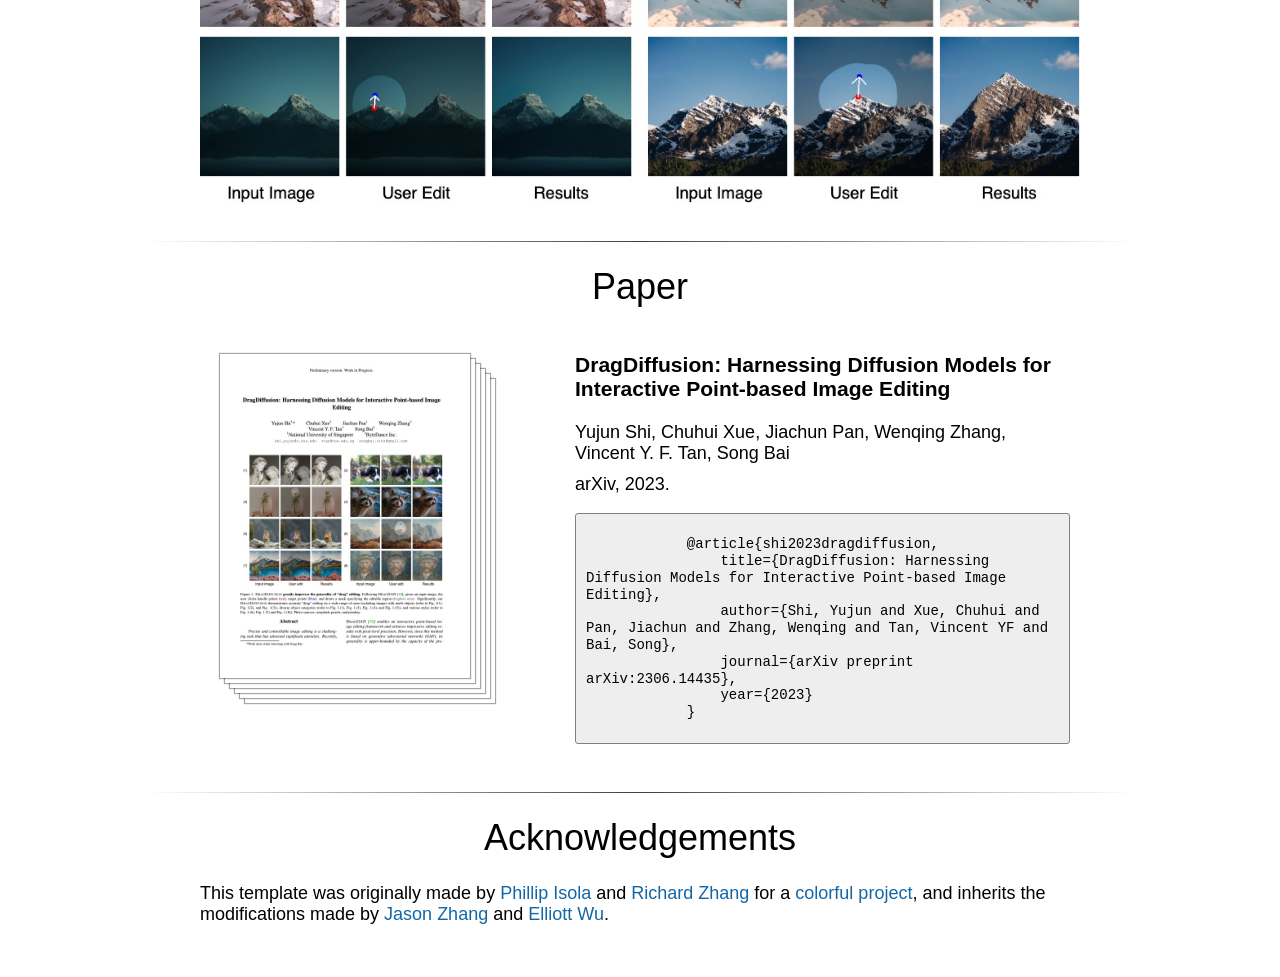
==== commit f3913099: "update code link" ====
--- a/projects/dragdiffusion.html
+++ b/projects/dragdiffusion.html
@@ -74,13 +74,13 @@
     <br><br>
 
     <div class="links"><a href="https://arxiv.org/abs/2306.14435">[Paper]</a></div>
-    <div class="links">[Code] (Soon)</div>
+    <div class="links"><a href="https://github.com/Yujun-Shi/DragDiffusion">[Code]</a></div>
 
     <br><br>
 
     <div class="video-with-text">
         <video width="1000" height="563" controls>
-            <source src="./drag_diffusion_resources/clip_merge4x_compressed.mp4" type="video/mp4">
+            <source src="./drag_diffusion_resources/clip_merge.mp4" type="video/mp4">
         </video>
     </div>
 
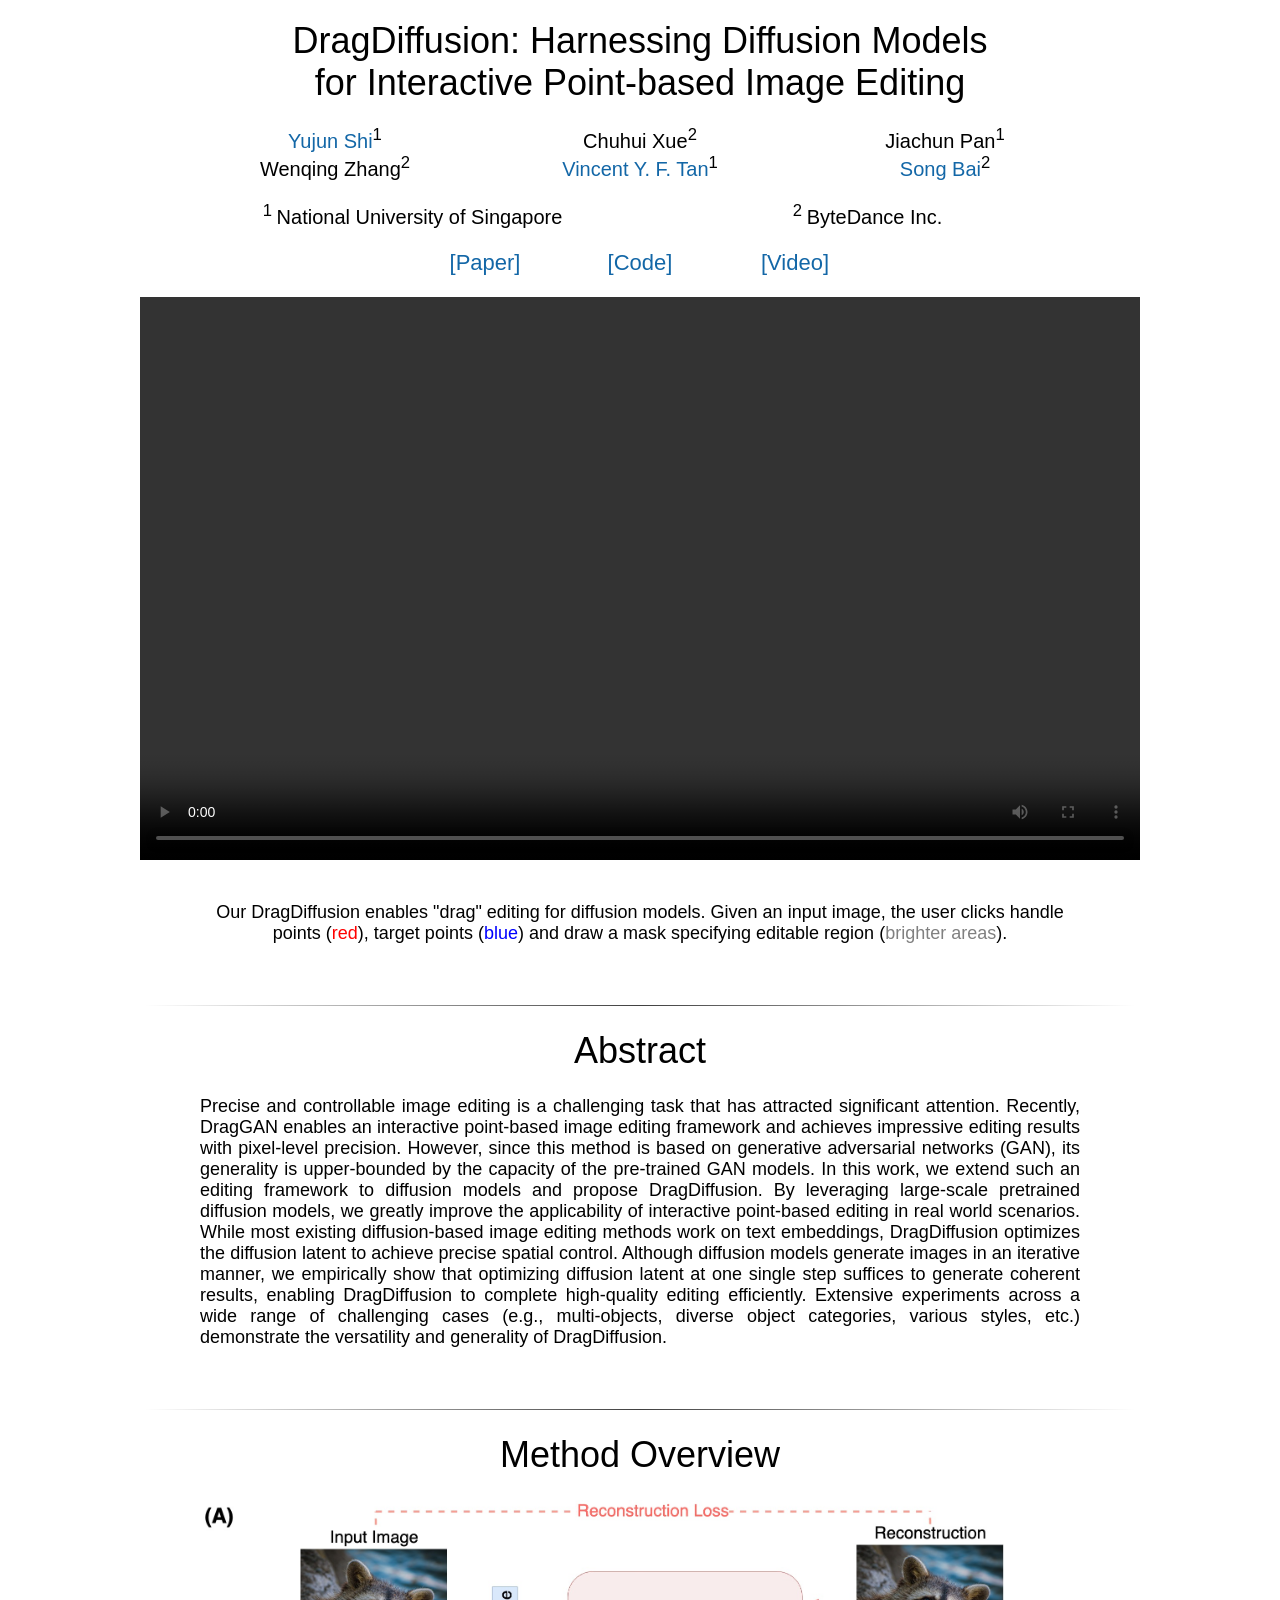
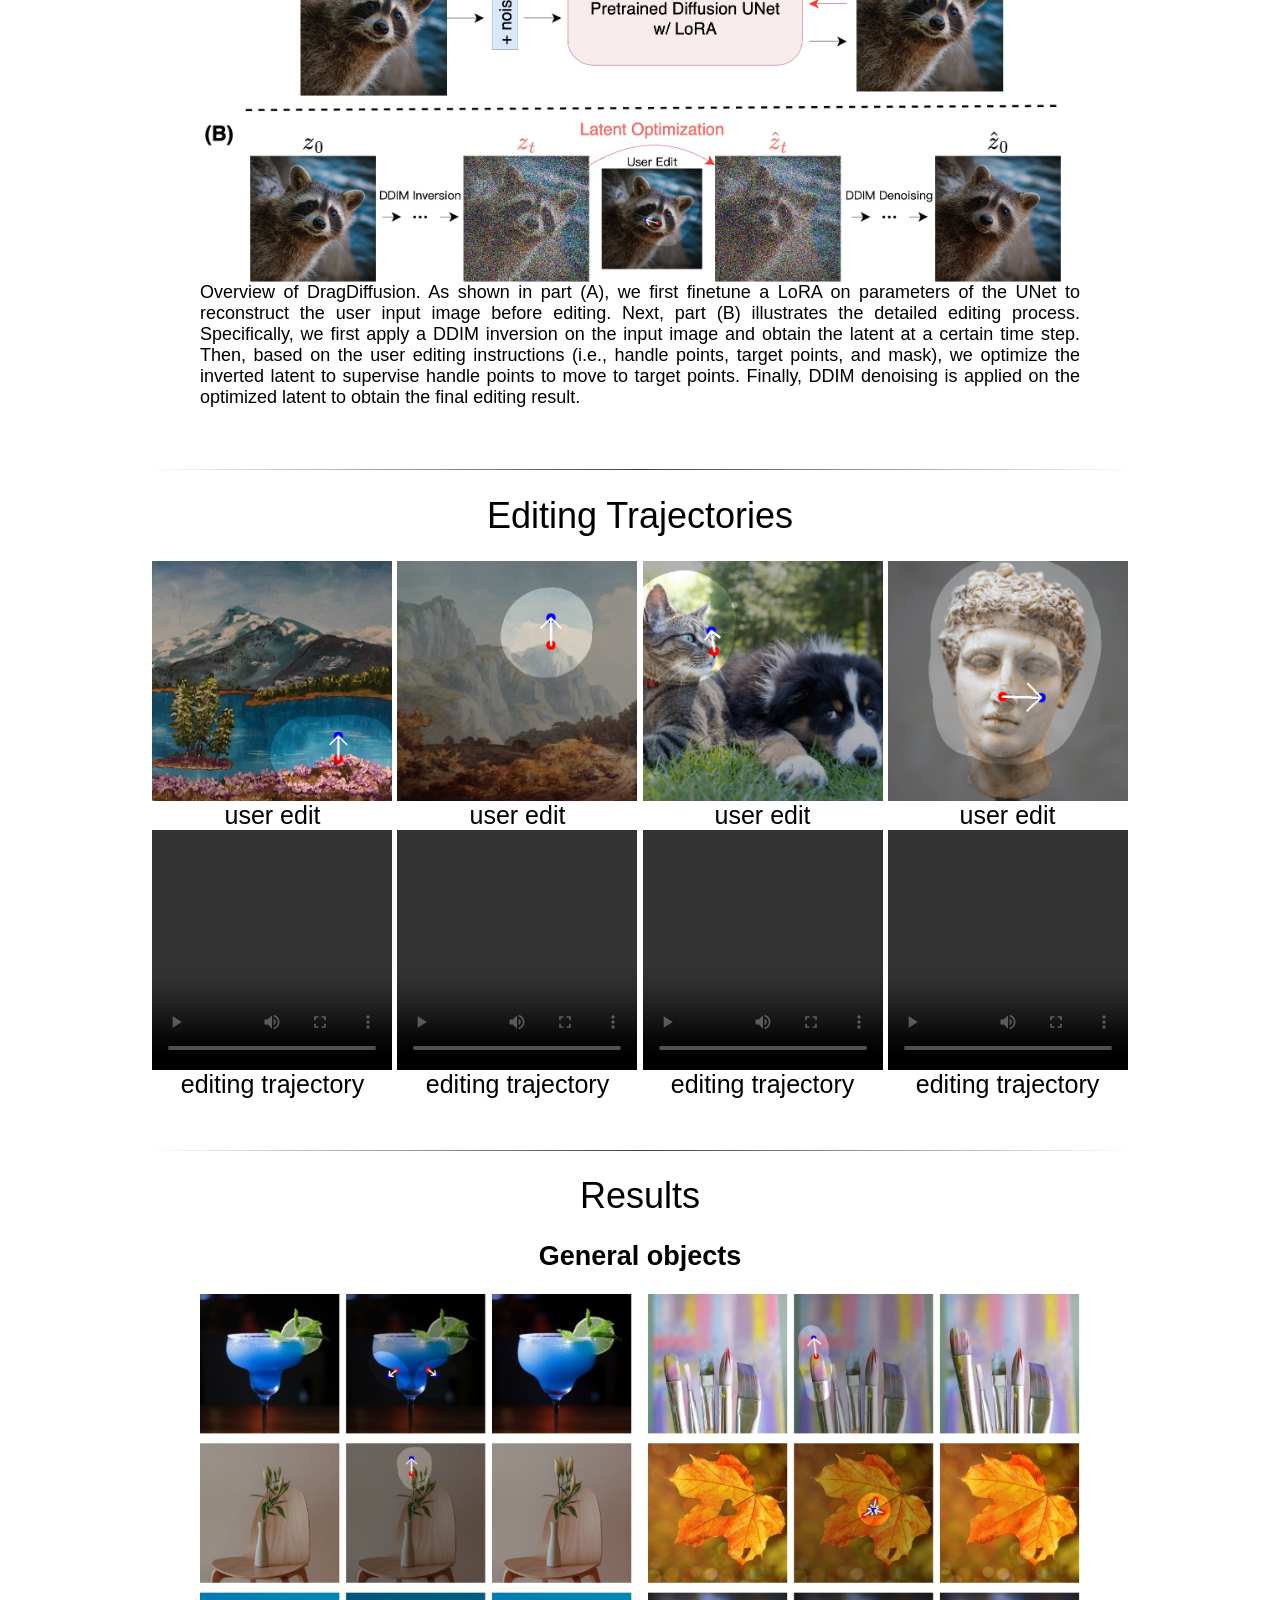
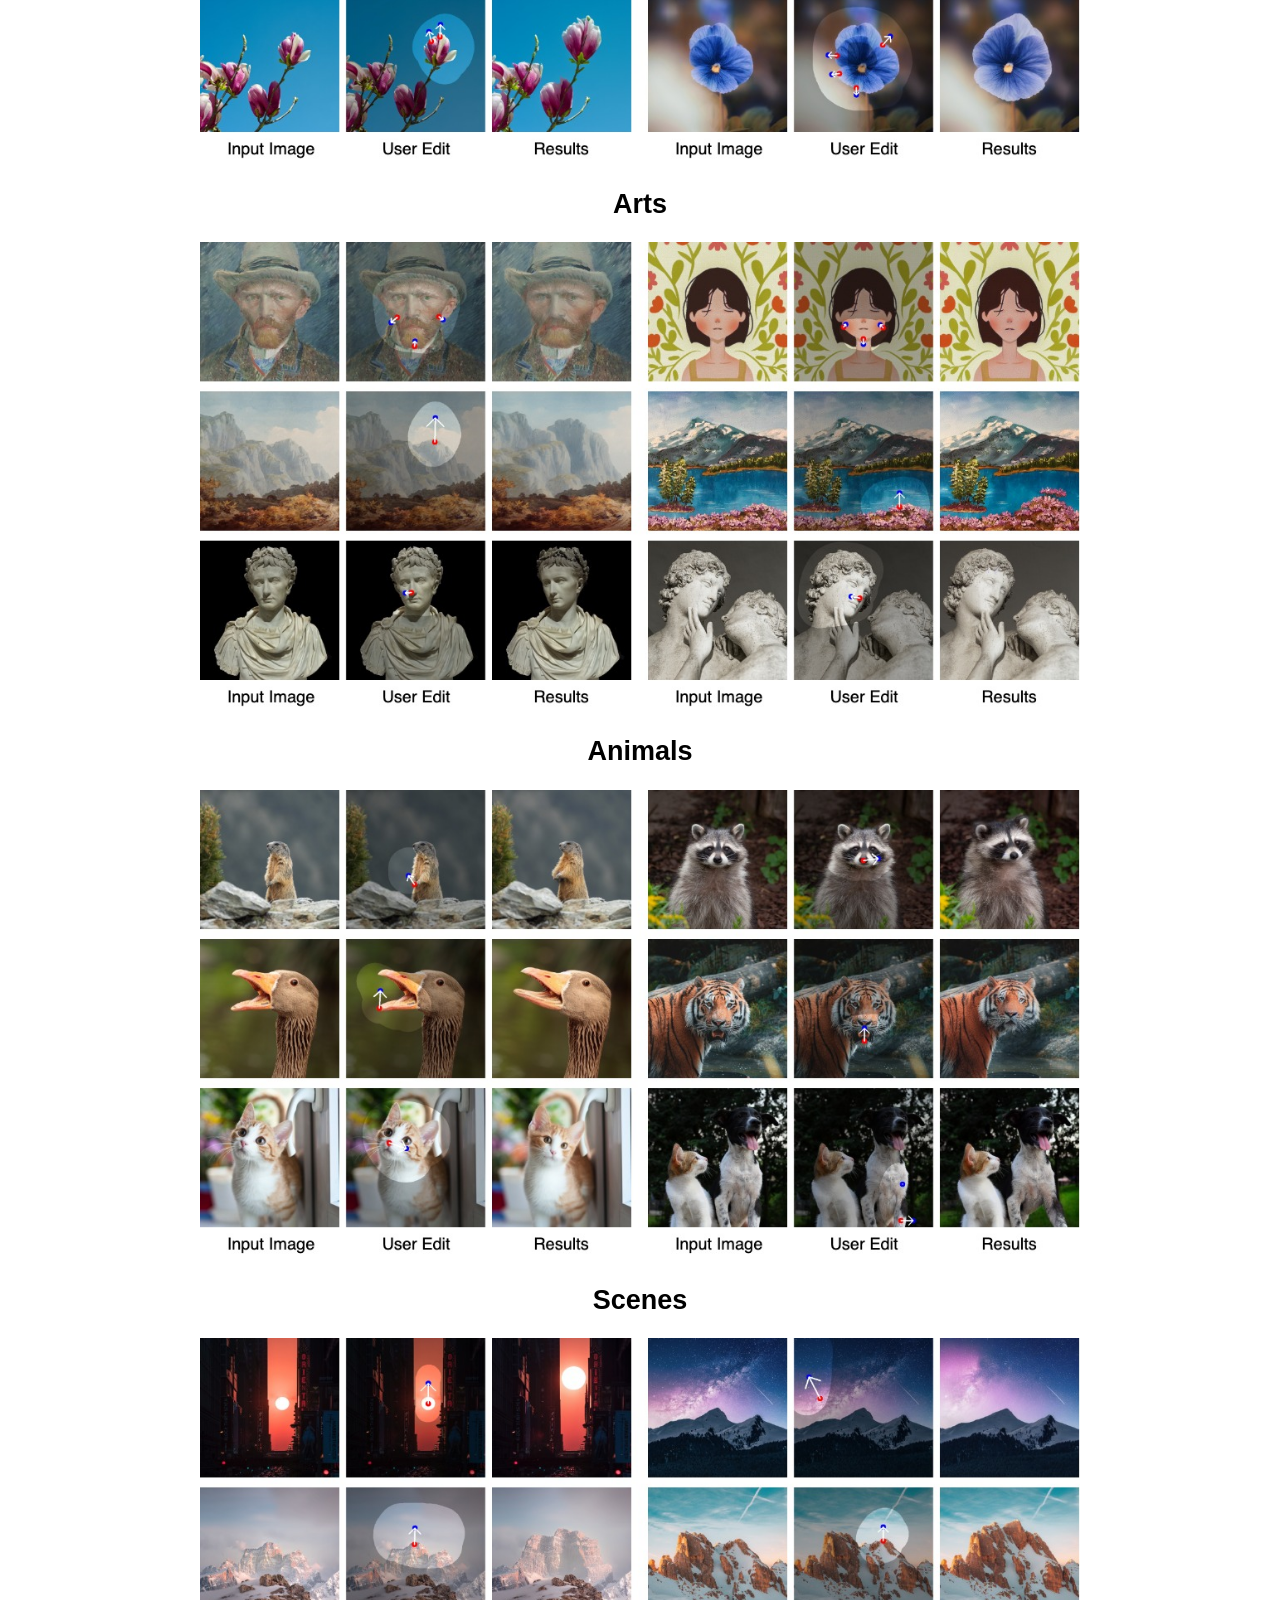
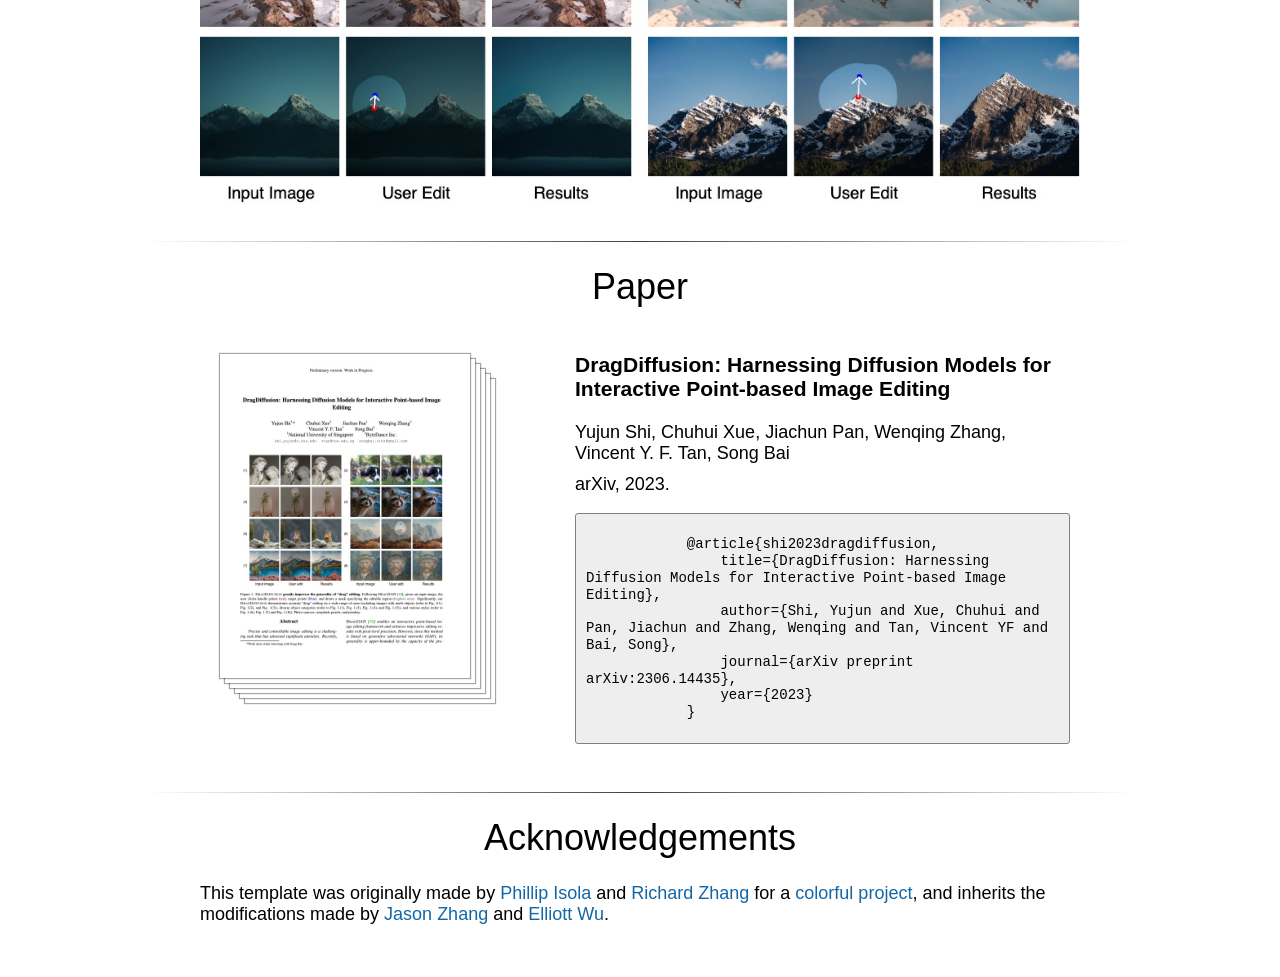
==== commit 79f0586a: "update" ====
--- a/projects/dragdiffusion.html
+++ b/projects/dragdiffusion.html
@@ -75,6 +75,7 @@
 
     <div class="links"><a href="https://arxiv.org/abs/2306.14435">[Paper]</a></div>
     <div class="links"><a href="https://github.com/Yujun-Shi/DragDiffusion">[Code]</a></div>
+    <div class="links"><a href="https://www.bilibili.com/video/BV1D94y1q7Ys/?spm_id_from=333.1007.top_right_bar_window_history.content.click&vd_source=fa65719b2d4e7994ab64a631336a3a99">[Video]</a></div>
 
     <br><br>
 
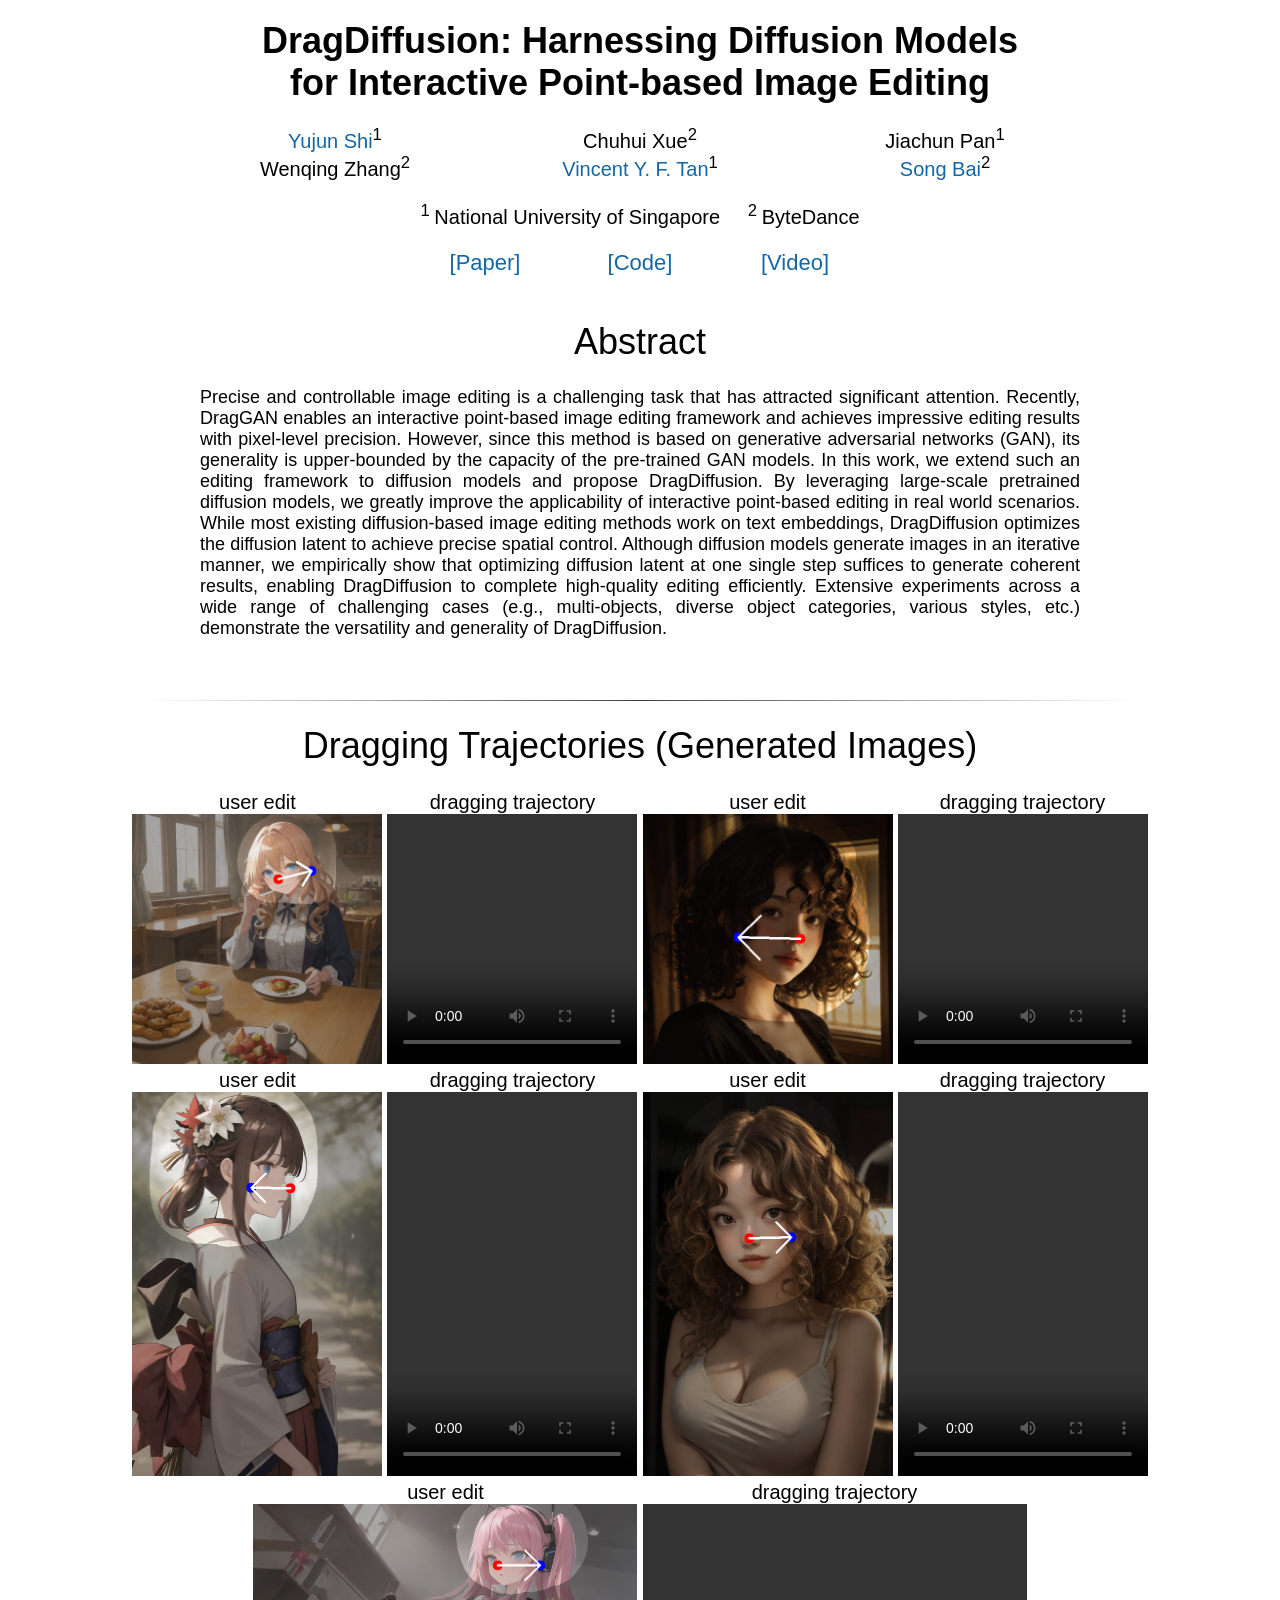
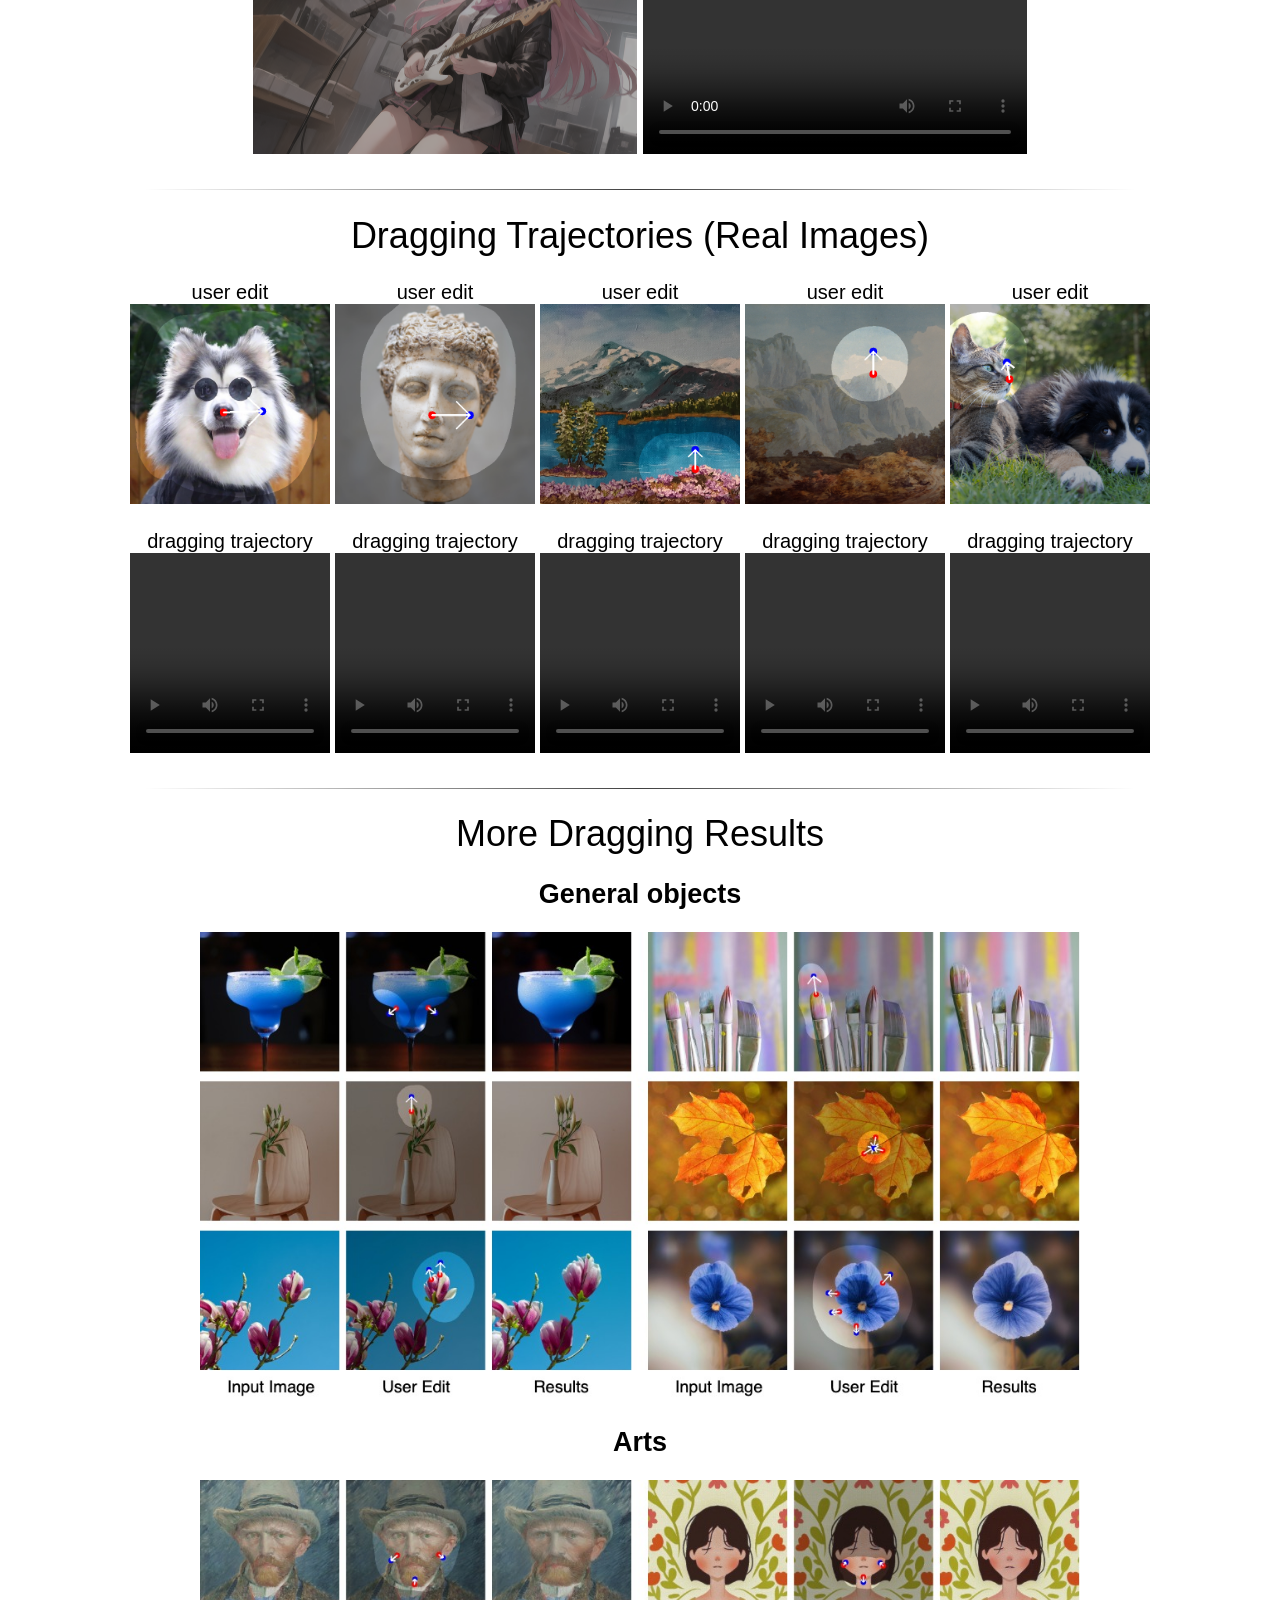
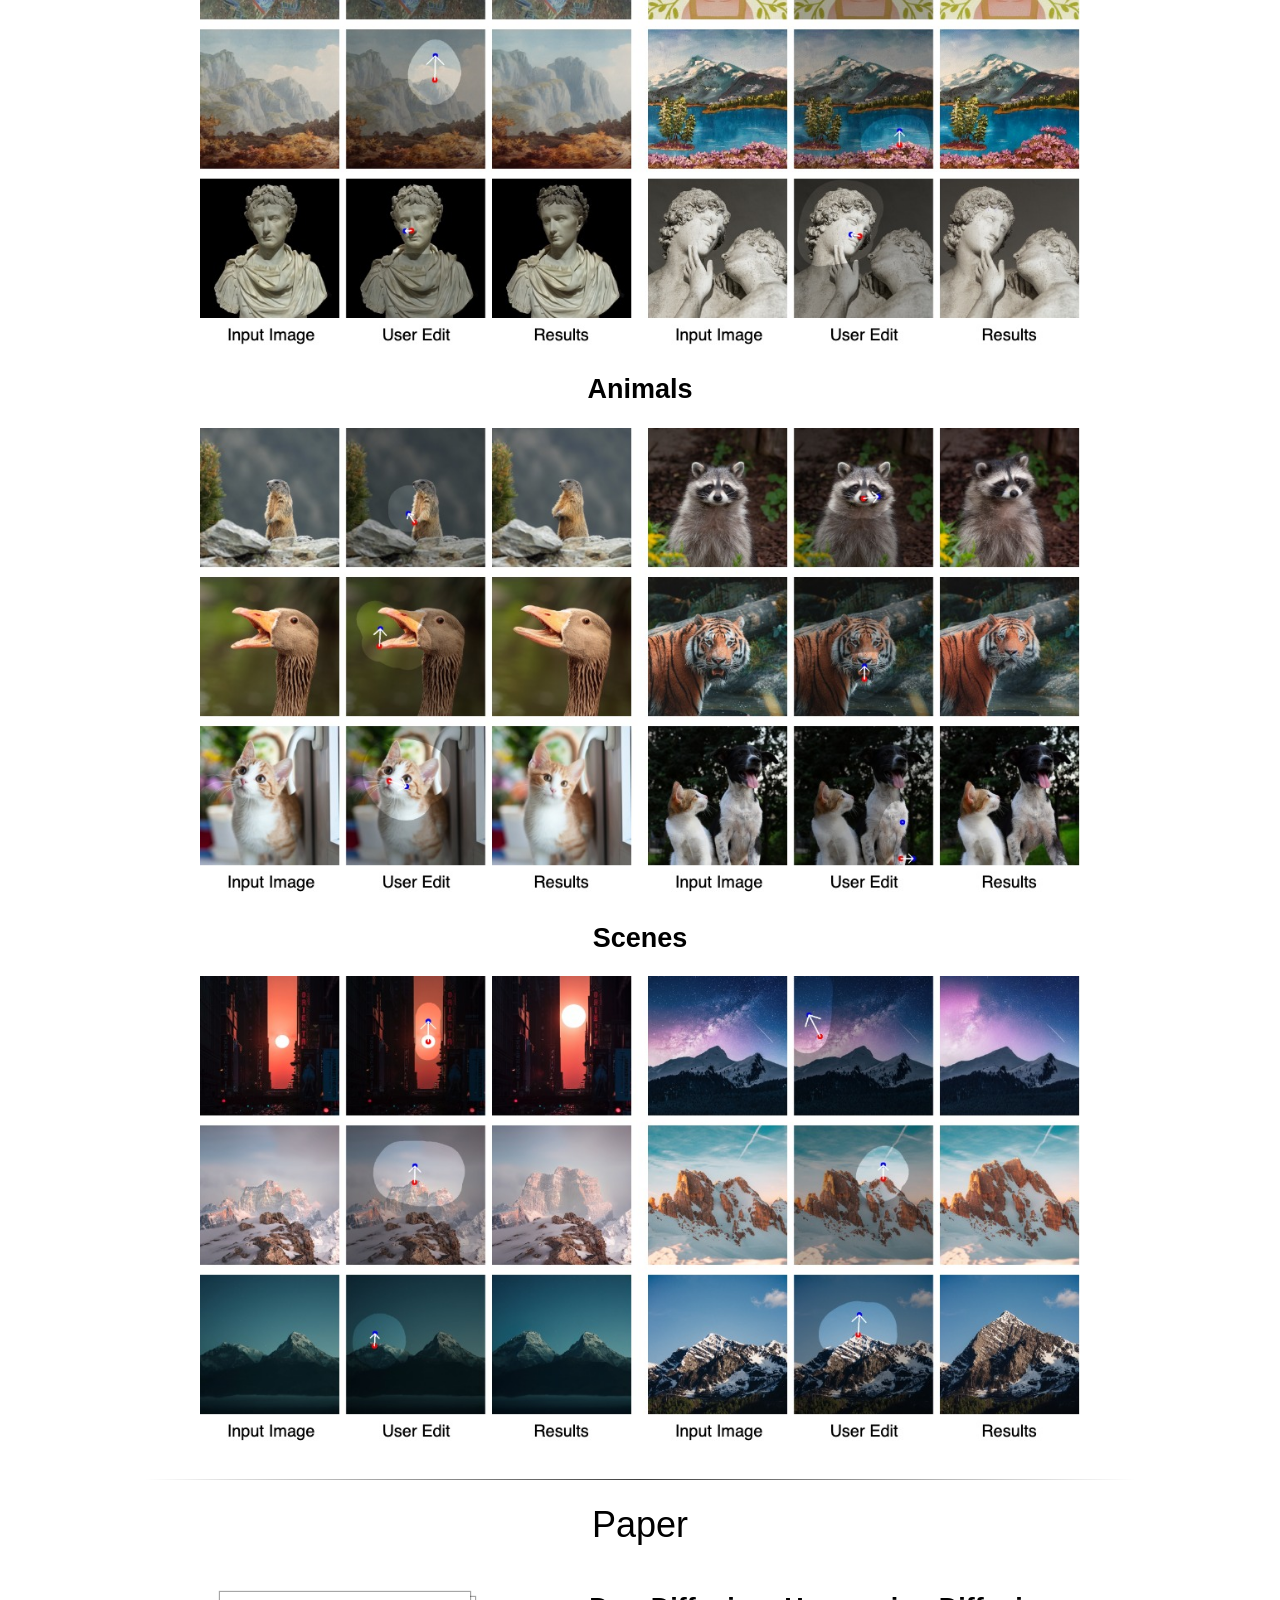
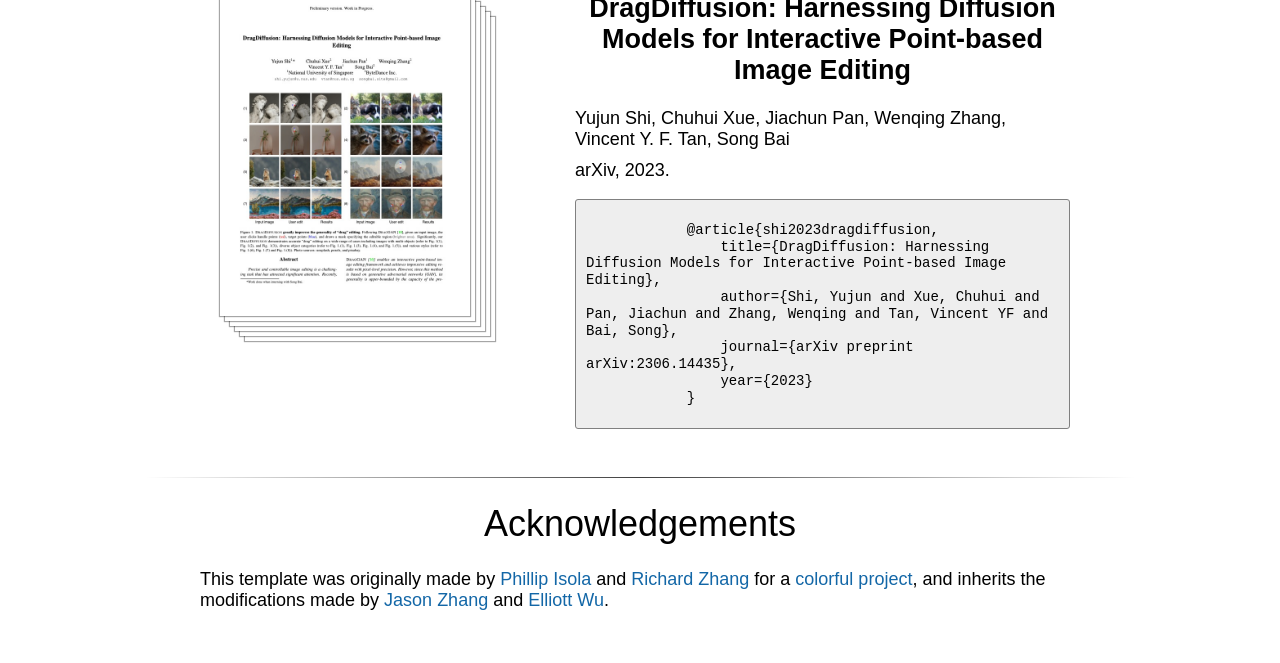
==== commit daaf3202: "update project page" ====
--- a/projects/dragdiffusion.html
+++ b/projects/dragdiffusion.html
@@ -36,10 +36,12 @@
 
 <body>
 <div class="container">
-    <div class="title">
+    <div class="title" display="block">
+        <b>
         DragDiffusion: Harnessing Diffusion Models
         <br>
         for Interactive Point-based Image Editing
+        </b>
     </div>
 
     <!-- <div class="venue">
@@ -68,34 +70,19 @@
 
     <br><br>
 
-    <div class="affiliation"><sup>1&nbsp;</sup>National University of Singapore</div>
-    <div class="affiliation"><sup>2&nbsp;</sup>ByteDance Inc.</div>
-
+    <div class="affiliation">
+        <sup>1&nbsp;</sup>National University of Singapore&nbsp;&nbsp;&nbsp;&nbsp;&nbsp;<sup>2&nbsp;</sup>ByteDance
+    </div>
+    <!--
+    <div class="affiliation"></div>
+    -->
     <br><br>
 
     <div class="links"><a href="https://arxiv.org/abs/2306.14435">[Paper]</a></div>
     <div class="links"><a href="https://github.com/Yujun-Shi/DragDiffusion">[Code]</a></div>
-    <div class="links"><a href="https://www.bilibili.com/video/BV1D94y1q7Ys/?spm_id_from=333.1007.top_right_bar_window_history.content.click&vd_source=fa65719b2d4e7994ab64a631336a3a99">[Video]</a></div>
-
-    <br><br>
-
-    <div class="video-with-text">
-        <video width="1000" height="563" controls>
-            <source src="./drag_diffusion_resources/clip_merge.mp4" type="video/mp4">
-        </video>
-    </div>
-
-    <br><br><br>
-    <p style="width: 80%;text-align: center">
-        Our DragDiffusion enables "drag" editing for diffusion models.
-        Given an input image, the user clicks handle points (<font color="red">red</font>),
-        target points (<font color="blue">blue</font>) and
-        draw a mask specifying editable region
-        (<font color="gray">brighter areas</font>).
-    </p>
-    <br><br>
-    <hr>
-
+    <div class="links"><a href="https://www.bilibili.com/video/BV1wX4y1p7Ns/?vd_source=fa65719b2d4e7994ab64a631336a3a99#reply360690777">[Video]</a></div>
+
+    <br><br>
 
     <h1>Abstract</h1>
     <p style="width: 80%;text-align: justify">
@@ -120,6 +107,145 @@
     <br><br>
     <hr>
 
+    <h1>Dragging Trajectories (Generated Images)</h1>
+    <div class="img-with-text">
+        <figcaption style="font-size:20px">user edit</figcaption>
+        <img width="250" height="250" src="./drag_diffusion_resources/user_edit_CF1.png"/>
+    </div>
+    <div class="video-with-text">
+        <figcaption style="font-size:20px">dragging trajectory</figcaption>
+        <video width="250" height="250" controls>
+            <source src="./drag_diffusion_resources/CF1.mp4" type="video/mp4">
+        </video>
+    </div>
+    <div class="img-with-text">
+        <figcaption style="font-size:20px">user edit</figcaption>
+        <img width="250" height="250" src="./drag_diffusion_resources/user_edit_MR1.png"/>
+    </div>
+    <div class="video-with-text">
+        <figcaption style="font-size:20px">dragging trajectory</figcaption>
+        <video width="250" height="250" controls>
+            <source src="./drag_diffusion_resources/MR1.mp4" type="video/mp4">
+        </video>
+    </div>
+
+    <br>
+
+    <div class="img-with-text">
+        <figcaption style="font-size:20px">user edit</figcaption>
+        <img width="250" height="384" src="./drag_diffusion_resources/user_edit_CF2.png"/>
+    </div>
+    <div class="video-with-text">
+        <figcaption style="font-size:20px">dragging trajectory</figcaption>
+        <video width="250" height="384" controls>
+            <source src="./drag_diffusion_resources/CF2.mp4" type="video/mp4">
+        </video>
+    </div>
+    <div class="img-with-text">
+        <figcaption style="font-size:20px">user edit</figcaption>
+        <img width="250" height="384" src="./drag_diffusion_resources/user_edit_MR2.png"/>
+    </div>
+    <div class="video-with-text">
+        <figcaption style="font-size:20px">dragging trajectory</figcaption>
+        <video width="250" height="384" controls>
+            <source src="./drag_diffusion_resources/MR2.mp4" type="video/mp4">
+        </video>
+    </div>
+
+    <br>
+
+    <div class="img-with-text">
+        <figcaption style="font-size:20px">user edit</figcaption>
+        <img width="384" height="250" src="./drag_diffusion_resources/user_edit_CF3.png"/>
+    </div>
+    <div class="video-with-text">
+        <figcaption style="font-size:20px">dragging trajectory</figcaption>
+        <video width="384" height="250" controls>
+            <source src="./drag_diffusion_resources/CF3.mp4" type="video/mp4">
+        </video>
+    </div>
+
+    <br>
+    <br>
+    <hr>
+
+    <h1>Dragging Trajectories (Real Images)</h1>
+    <div class="img-with-text">
+        <figcaption style="font-size:20px">user edit</figcaption>
+        <img width="200" height="200" src="./drag_diffusion_resources/user_edit_dog.png"/>
+    </div>
+    <div class="img-with-text">
+        <figcaption style="font-size:20px">user edit</figcaption>
+        <img width="200" height="200" src="./drag_diffusion_resources/user_edit_sculpture.png"/>
+    </div>
+    <div class="img-with-text">
+        <figcaption style="font-size:20px">user edit</figcaption>
+        <img width="200" height="200" src="./drag_diffusion_resources/user_edit_oilpaint.png"/>
+    </div>
+    <div class="img-with-text">
+        <figcaption style="font-size:20px">user edit</figcaption>
+        <img width="200" height="200" src="./drag_diffusion_resources/user_edit_oilpaint_mountain.png"/>
+    </div>
+    <div class="img-with-text">
+        <figcaption style="font-size:20px">user edit</figcaption>
+        <img width="200" height="200" src="./drag_diffusion_resources/user_edit_cat_dog.png"/>
+    </div>
+
+    <br><br>
+
+    <div class="video-with-text">
+        <figcaption style="font-size:20px">dragging trajectory</figcaption>
+        <video width="200" height="200" controls>
+            <source src="./drag_diffusion_resources/dog.mp4" type="video/mp4">
+        </video>
+    </div>
+    <div class="video-with-text">
+        <figcaption style="font-size:20px">dragging trajectory</figcaption>
+        <video width="200" height="200" controls>
+            <source src="./drag_diffusion_resources/sculpture.mp4" type="video/mp4">
+        </video>
+    </div>
+    <div class="video-with-text">
+        <figcaption style="font-size:20px">dragging trajectory</figcaption>
+        <video width="200" height="200" controls>
+            <source src="./drag_diffusion_resources/oilpaint_shorter.mp4" type="video/mp4">
+        </video>
+    </div>
+    <div class="video-with-text">
+        <figcaption style="font-size:20px">dragging trajectory</figcaption>
+        <video width="200" height="200" controls>
+            <source src="./drag_diffusion_resources/oilpaint_mountain.mp4" type="video/mp4">
+        </video>
+    </div>
+    <div class="video-with-text">
+        <figcaption style="font-size:20px">dragging trajectory</figcaption>
+        <video width="200" height="200" controls>
+            <source src="./drag_diffusion_resources/cat_dog.mp4" type="video/mp4">
+        </video>
+    </div>
+
+    <br>
+    <br>
+    <hr>
+
+    <!--
+    <div class="video-with-text">
+        <video width="1000" height="563" controls>
+            <source src="./drag_diffusion_resources/clip_merge.mp4" type="video/mp4">
+        </video>
+    </div>
+    <br><br>
+    <p style="width: 80%;text-align: center">
+        Given an input image, the user clicks handle points (<font color="red">red</font>),
+        target points (<font color="blue">blue</font>) and
+        draw a mask specifying editable region
+        (<font color="gray">brighter areas</font>).
+    </p>
+    <br><br>
+    <hr>
+    -->
+
+    <!--
     <h1>Method Overview</h1>
     <img style="width: 80%;" src="./drag_diffusion_resources/method_v3.jpg"
          alt="Method overview figure"/>
@@ -140,52 +266,9 @@
     <br><br>
 
     <hr>
-    <h1>Editing Trajectories</h1>
-    <div class="img-with-text">
-        <img width="240" height="240" src="./drag_diffusion_resources/user_edit_oilpaint.png"/>
-        <figcaption style="font-size:25px">user edit</figcaption>
-    </div>
-    <div class="img-with-text">
-        <img width="240" height="240" src="./drag_diffusion_resources/user_edit_oilpaint_mountain.png"/>
-        <figcaption style="font-size:25px">user edit</figcaption>
-    </div>
-    <div class="img-with-text">
-        <img width="240" height="240" src="./drag_diffusion_resources/user_edit_cat_dog.png"/>
-        <figcaption style="font-size:25px">user edit</figcaption>
-    </div>
-    <div class="img-with-text">
-        <img width="240" height="240" src="./drag_diffusion_resources/user_edit_sculpture.png"/>
-        <figcaption style="font-size:25px">user edit</figcaption>
-    </div>
-
-    <div class="video-with-text">
-        <video width="240" height="240" controls>
-            <source src="./drag_diffusion_resources/oilpaint_shorter.mp4" type="video/mp4">
-        </video>
-    <figcaption style="font-size:25px">editing trajectory</figcaption>
-    </div>
-    <div class="video-with-text">
-        <video width="240" height="240" controls>
-            <source src="./drag_diffusion_resources/oilpaint_mountain.mp4" type="video/mp4">
-        </video>
-    <figcaption style="font-size:25px">editing trajectory</figcaption>
-    </div>
-    <div class="video-with-text">
-        <video width="240" height="240" controls>
-            <source src="./drag_diffusion_resources/cat_dog.mp4" type="video/mp4">
-        </video>
-    <figcaption style="font-size:25px">editing trajectory</figcaption>
-    </div>
-    <div class="video-with-text">
-        <video width="240" height="240" controls>
-            <source src="./drag_diffusion_resources/sculpture.mp4" type="video/mp4">
-        </video>
-    <figcaption style="font-size:25px">editing trajectory</figcaption>
-    </div>
-    <br><br><br>
-    <hr>
-
-    <h1>Results</h1>
+    -->
+
+    <h1>More Dragging Results</h1>
     <h2>General objects</h2>
     <img style="width: 80%;" src="./drag_diffusion_resources/general_object.jpg"
          alt="Results figure"/>
@@ -213,7 +296,7 @@
         </a>
     </div>
     <div class="paper-info">
-        <h3>DragDiffusion: Harnessing Diffusion Models for Interactive Point-based Image Editing</h3>
+        <h2>DragDiffusion: Harnessing Diffusion Models for Interactive Point-based Image Editing</h2>
         <p>Yujun Shi, Chuhui Xue, Jiachun Pan, Wenqing Zhang, Vincent Y. F. Tan, Song Bai</p>
         <p>arXiv, 2023.</p>
         <pre><code>
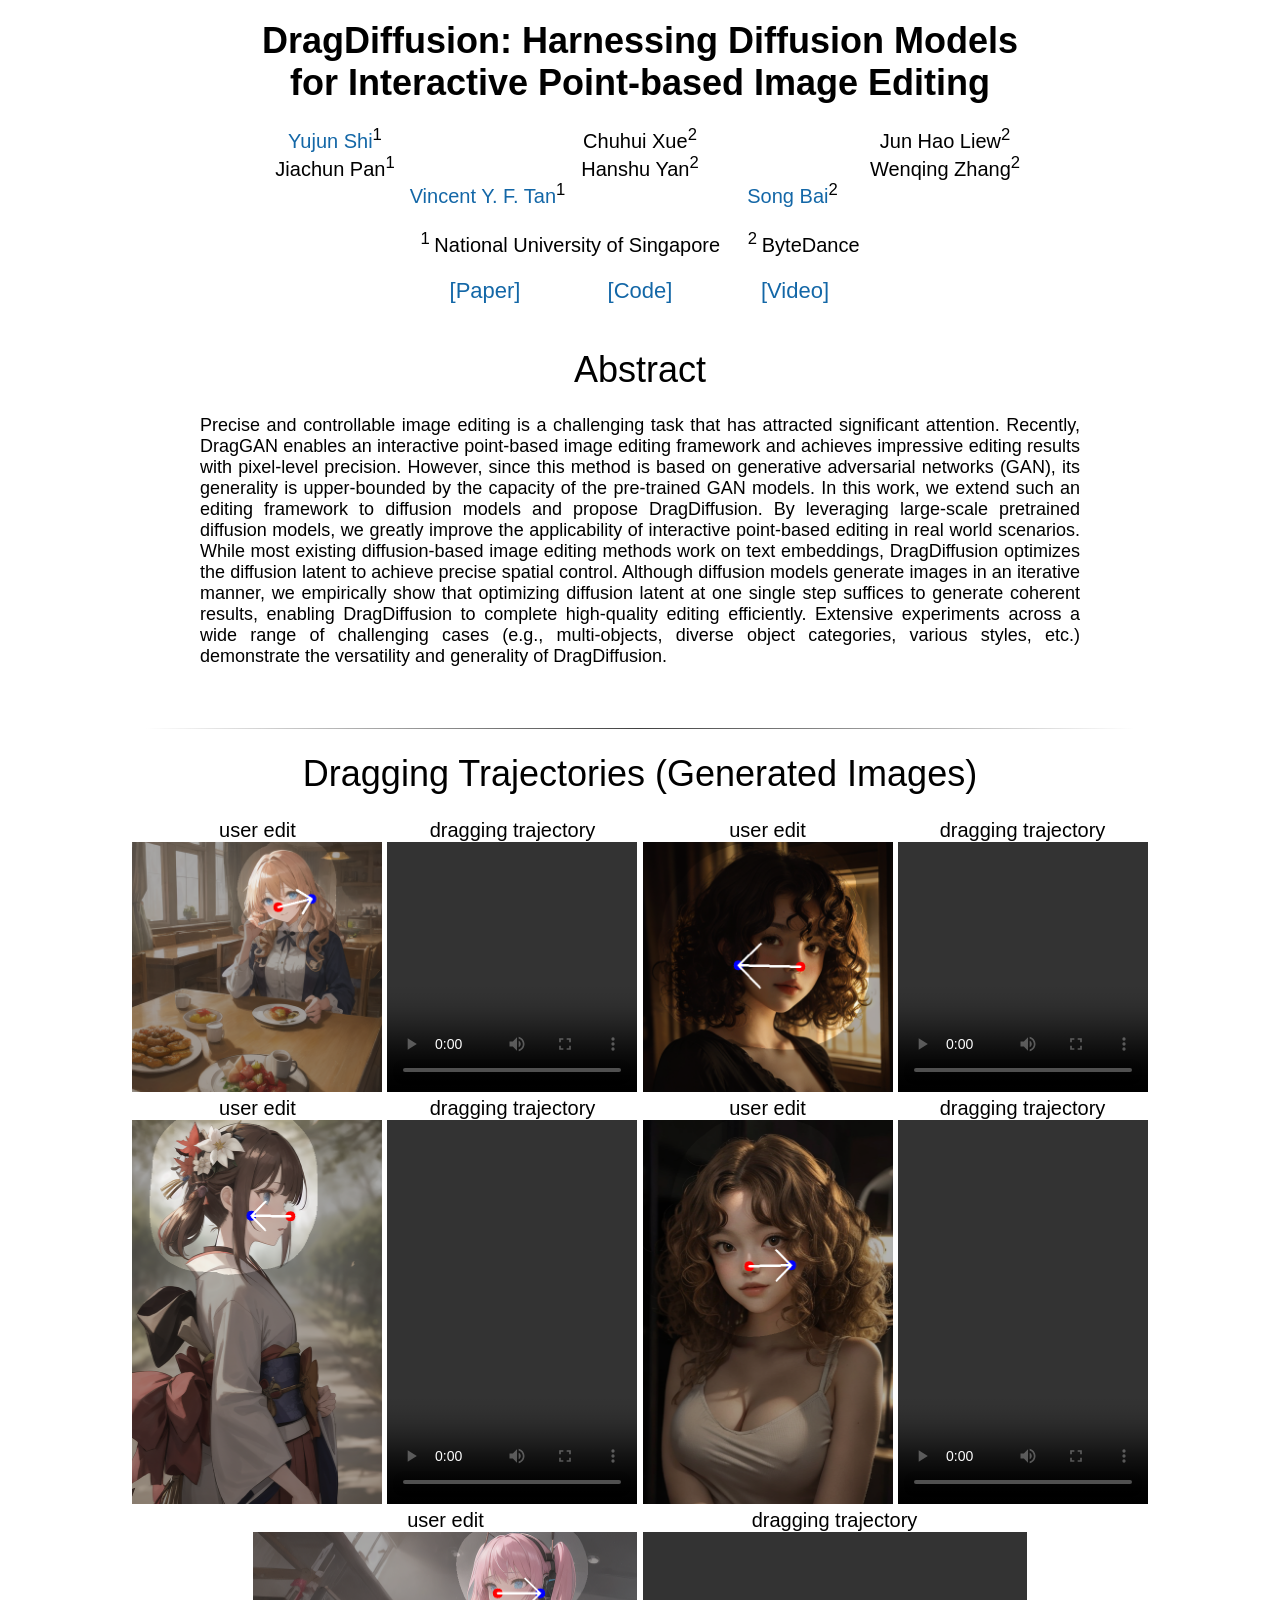
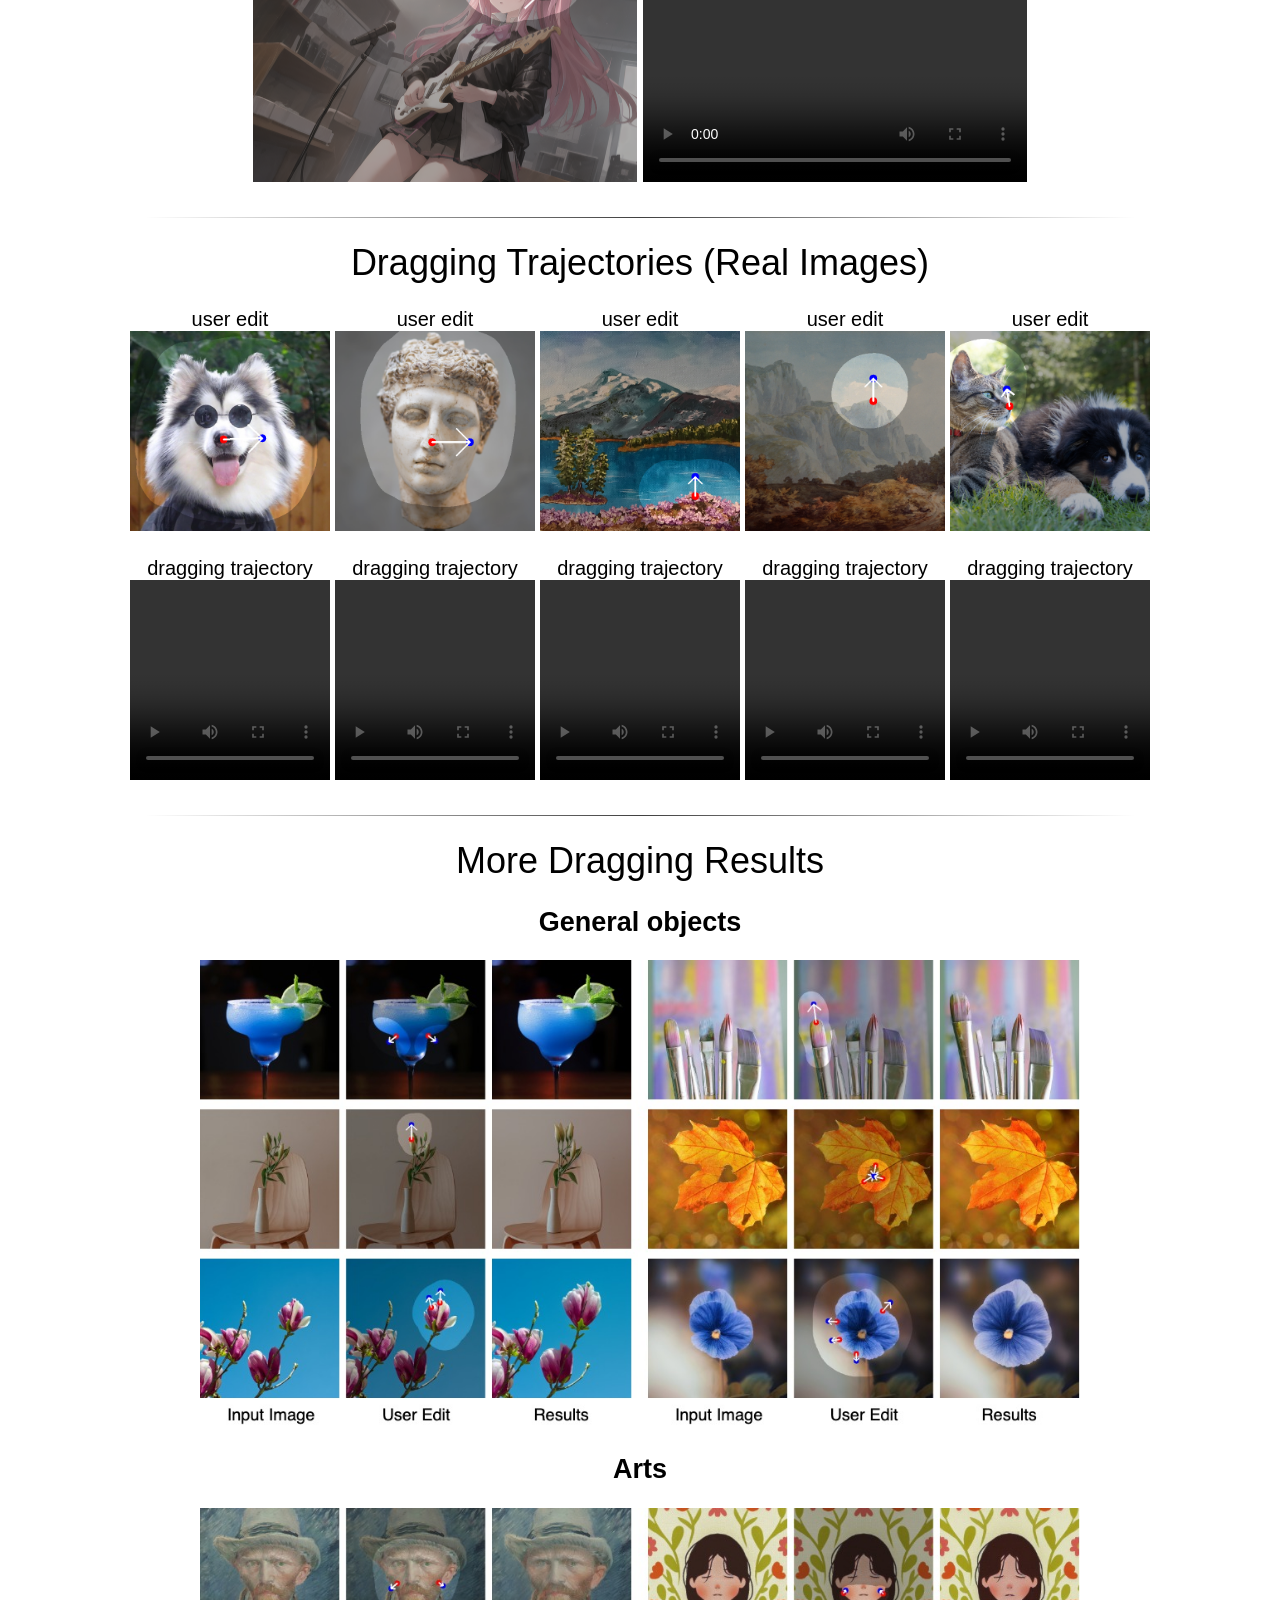
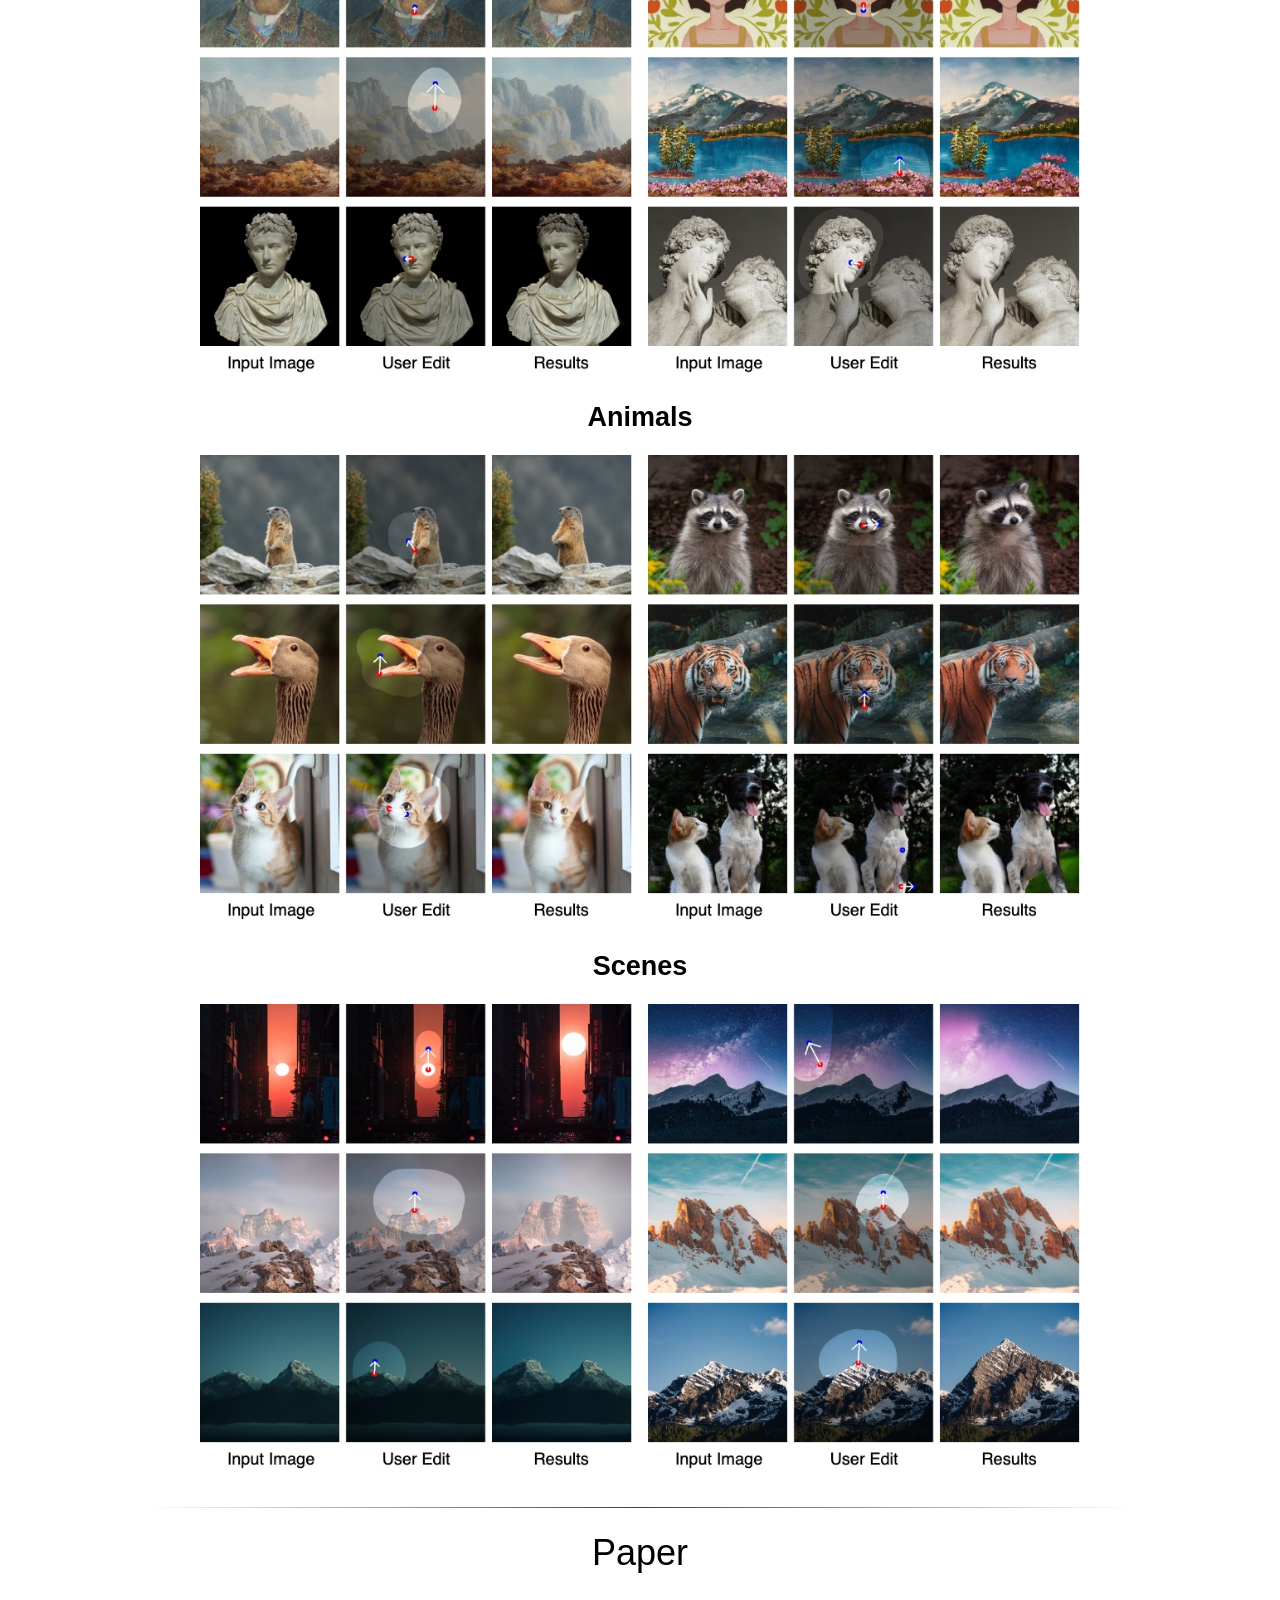
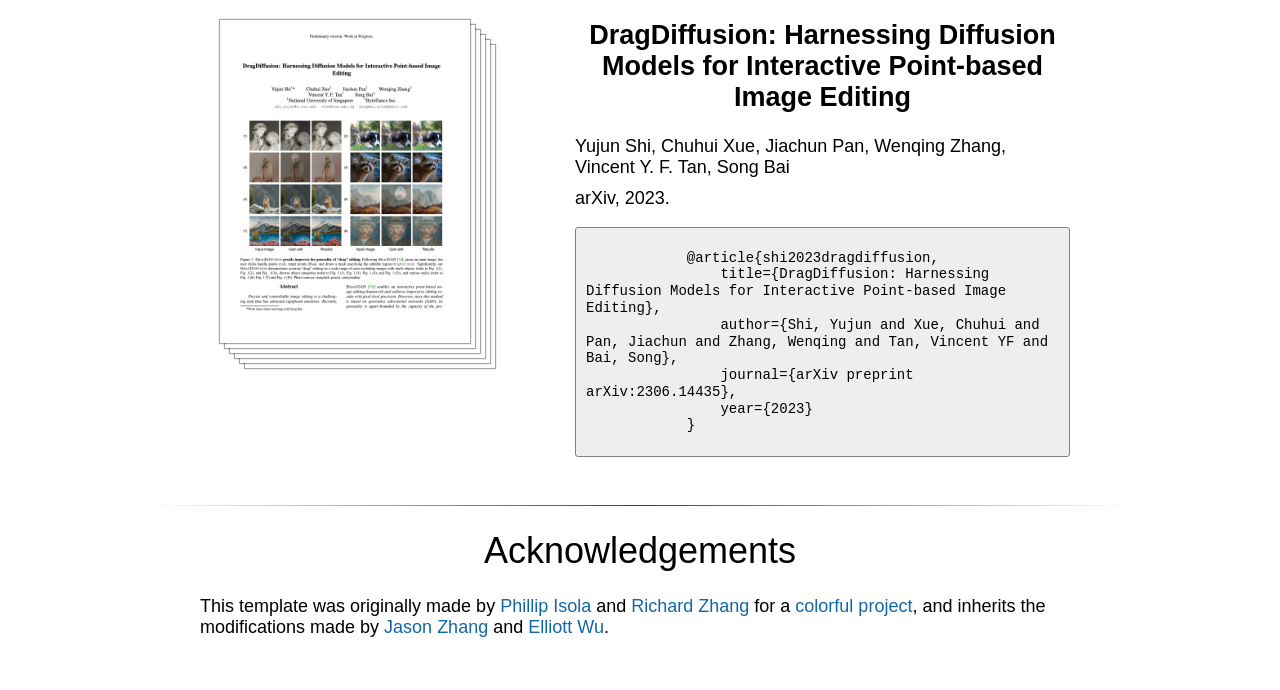
==== commit 47af06ed: "Update dragdiffusion.html" ====
--- a/projects/dragdiffusion.html
+++ b/projects/dragdiffusion.html
@@ -56,7 +56,13 @@
         Chuhui Xue<sup>2</sup>
     </div>
     <div class="author">
+        Jun Hao Liew<sup>2</sup>
+    </div>
+    <div class="author">
         Jiachun Pan<sup>1</sup>
+    </div>
+    <div class="author">
+        Hanshu Yan<sup>2</sup>
     </div>
     <div class="author">
         Wenqing Zhang<sup>2</sup>
